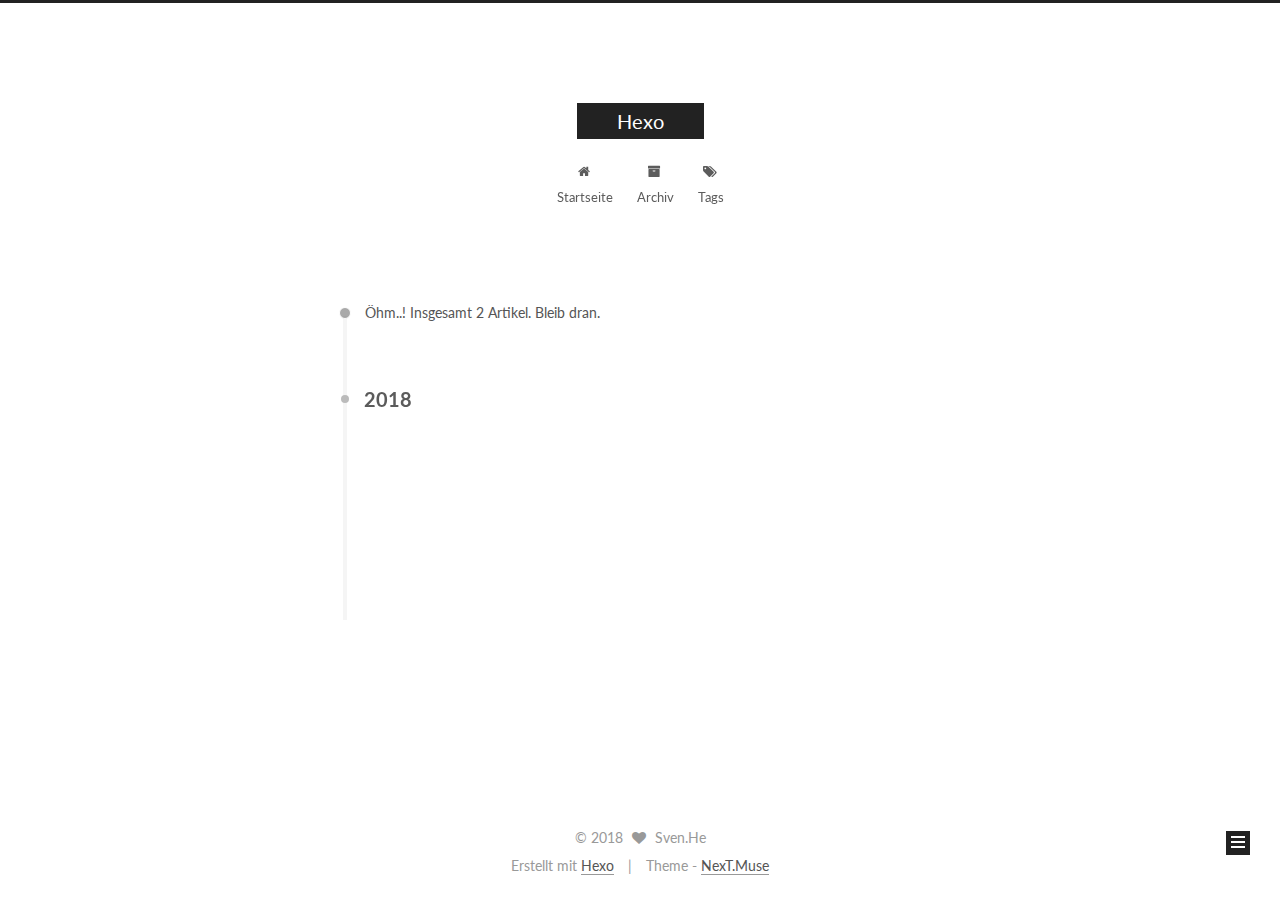
==== archives/index.html @ 3eb42a62 "Site updated: 2018-02-23 20:41:31" ====
<!DOCTYPE html>



  


<html class="theme-next muse use-motion" lang="zh">
<head>
  <meta charset="UTF-8"/>
<meta http-equiv="X-UA-Compatible" content="IE=edge" />
<meta name="viewport" content="width=device-width, initial-scale=1, maximum-scale=1"/>
<meta name="theme-color" content="#222">









<meta http-equiv="Cache-Control" content="no-transform" />
<meta http-equiv="Cache-Control" content="no-siteapp" />















  
  
  <link href="/lib/fancybox/source/jquery.fancybox.css?v=2.1.5" rel="stylesheet" type="text/css" />




  
  
  
  

  
    
    
  

  

  

  

  

  
    
    
    <link href="//fonts.googleapis.com/css?family=Lato:300,300italic,400,400italic,700,700italic&subset=latin,latin-ext" rel="stylesheet" type="text/css">
  






<link href="/lib/font-awesome/css/font-awesome.min.css?v=4.6.2" rel="stylesheet" type="text/css" />

<link href="/css/main.css?v=5.1.2" rel="stylesheet" type="text/css" />


  <meta name="keywords" content="Hexo, NexT" />








  <link rel="shortcut icon" type="image/x-icon" href="/favicon.ico?v=5.1.2" />






<meta property="og:type" content="website">
<meta property="og:title" content="Hexo">
<meta property="og:url" content="http://svenhe.com/archives/index.html">
<meta property="og:site_name" content="Hexo">
<meta property="og:locale" content="zh">
<meta name="twitter:card" content="summary">
<meta name="twitter:title" content="Hexo">



<script type="text/javascript" id="hexo.configurations">
  var NexT = window.NexT || {};
  var CONFIG = {
    root: '/',
    scheme: 'Muse',
    sidebar: {"position":"left","display":"post","offset":12,"offset_float":12,"b2t":false,"scrollpercent":false,"onmobile":false},
    fancybox: true,
    tabs: true,
    motion: true,
    duoshuo: {
      userId: '0',
      author: 'Author'
    },
    algolia: {
      applicationID: '',
      apiKey: '',
      indexName: '',
      hits: {"per_page":10},
      labels: {"input_placeholder":"Search for Posts","hits_empty":"We didn't find any results for the search: ${query}","hits_stats":"${hits} results found in ${time} ms"}
    }
  };
</script>



  <link rel="canonical" href="http://svenhe.com/archives/"/>





  <title>Archiv | Hexo</title>
  














</head>

<body itemscope itemtype="http://schema.org/WebPage" lang="zh">

  
  
    
  

  <div class="container sidebar-position-left  page-archive  ">
    <div class="headband"></div>

    <header id="header" class="header" itemscope itemtype="http://schema.org/WPHeader">
      <div class="header-inner"><div class="site-brand-wrapper">
  <div class="site-meta ">
    

    <div class="custom-logo-site-title">
      <a href="/"  class="brand" rel="start">
        <span class="logo-line-before"><i></i></span>
        <span class="site-title">Hexo</span>
        <span class="logo-line-after"><i></i></span>
      </a>
    </div>
      
        <p class="site-subtitle"></p>
      
  </div>

  <div class="site-nav-toggle">
    <button>
      <span class="btn-bar"></span>
      <span class="btn-bar"></span>
      <span class="btn-bar"></span>
    </button>
  </div>
</div>

<nav class="site-nav">
  

  
    <ul id="menu" class="menu">
      
        
        <li class="menu-item menu-item-home">
          <a href="/" rel="section">
            
              <i class="menu-item-icon fa fa-fw fa-home"></i> <br />
            
            Startseite
          </a>
        </li>
      
        
        <li class="menu-item menu-item-archives">
          <a href="/archives/" rel="section">
            
              <i class="menu-item-icon fa fa-fw fa-archive"></i> <br />
            
            Archiv
          </a>
        </li>
      
        
        <li class="menu-item menu-item-tags">
          <a href="/tags/" rel="section">
            
              <i class="menu-item-icon fa fa-fw fa-tags"></i> <br />
            
            Tags
          </a>
        </li>
      

      
    </ul>
  

  
</nav>



 </div>
    </header>

    <main id="main" class="main">
      <div class="main-inner">
        <div class="content-wrap">
          <div id="content" class="content">
            

  
  
  
  <div class="post-block archive">
    <div id="posts" class="posts-collapse">
      <span class="archive-move-on"></span>

      <span class="archive-page-counter">
        
        
        
          
        
        Öhm..! Insgesamt 2 Artikel. Bleib dran.
      </span>

      

        
        
        

        
          
          <div class="collection-title">
            <h2 class="archive-year motion-element" id="archive-year-2018">2018</h2>
          </div>
        
        

        

  <article class="post post-type-normal" itemscope itemtype="http://schema.org/Article">
    <header class="post-header">

      <h2 class="post-title">
        
            <a class="post-title-link" href="/2018/02/23/php-closure-knowlege-transfer/" itemprop="url">
              
                <span itemprop="name">PHP 闭包的知识整理</span>
              
            </a>
        
      </h2>

      <div class="post-meta">
        <time class="post-time" itemprop="dateCreated"
              datetime="2018-02-23T13:22:24+08:00"
              content="2018-02-23" >
          02-23
        </time>
      </div>

    </header>
  </article>



      

        
        
        

        
        

        

  <article class="post post-type-normal" itemscope itemtype="http://schema.org/Article">
    <header class="post-header">

      <h2 class="post-title">
        
            <a class="post-title-link" href="/2018/02/14/personal-website-collection/" itemprop="url">
              
                <span itemprop="name">网址收藏</span>
              
            </a>
        
      </h2>

      <div class="post-meta">
        <time class="post-time" itemprop="dateCreated"
              datetime="2018-02-14T08:28:47+08:00"
              content="2018-02-14" >
          02-14
        </time>
      </div>

    </header>
  </article>



      

    </div>
  </div>
  
  
  

  



          </div>
          


          

        </div>
        
          
  
  <div class="sidebar-toggle">
    <div class="sidebar-toggle-line-wrap">
      <span class="sidebar-toggle-line sidebar-toggle-line-first"></span>
      <span class="sidebar-toggle-line sidebar-toggle-line-middle"></span>
      <span class="sidebar-toggle-line sidebar-toggle-line-last"></span>
    </div>
  </div>

  <aside id="sidebar" class="sidebar">
    
    <div class="sidebar-inner">

      

      

      <section class="site-overview sidebar-panel sidebar-panel-active">
        <div class="site-author motion-element" itemprop="author" itemscope itemtype="http://schema.org/Person">
          <img class="site-author-image" itemprop="image"
               src="/images/avatar.gif"
               alt="Sven.He" />
          <p class="site-author-name" itemprop="name">Sven.He</p>
           
              <p class="site-description motion-element" itemprop="description"></p>
          
        </div>
        <nav class="site-state motion-element">

          
            <div class="site-state-item site-state-posts">
              <a href="/archives/">
                <span class="site-state-item-count">2</span>
                <span class="site-state-item-name">Artikel</span>
              </a>
            </div>
          

          

          

        </nav>

        

        <div class="links-of-author motion-element">
          
        </div>

        
        

        
        

        


      </section>

      

      

    </div>
  </aside>


        
      </div>
    </main>

    <footer id="footer" class="footer">
      <div class="footer-inner">
        <div class="copyright" >
  
  &copy; 
  <span itemprop="copyrightYear">2018</span>
  <span class="with-love">
    <i class="fa fa-heart"></i>
  </span>
  <span class="author" itemprop="copyrightHolder">Sven.He</span>
</div>


<div class="powered-by">
  Erstellt mit  <a class="theme-link" href="https://hexo.io">Hexo</a>
</div>

<div class="theme-info">
  Theme -
  <a class="theme-link" href="https://github.com/iissnan/hexo-theme-next">
    NexT.Muse
  </a>
</div>


        

        
      </div>
    </footer>

    
      <div class="back-to-top">
        <i class="fa fa-arrow-up"></i>
        
      </div>
    

  </div>

  

<script type="text/javascript">
  if (Object.prototype.toString.call(window.Promise) !== '[object Function]') {
    window.Promise = null;
  }
</script>









  












  
  <script type="text/javascript" src="/lib/jquery/index.js?v=2.1.3"></script>

  
  <script type="text/javascript" src="/lib/fastclick/lib/fastclick.min.js?v=1.0.6"></script>

  
  <script type="text/javascript" src="/lib/jquery_lazyload/jquery.lazyload.js?v=1.9.7"></script>

  
  <script type="text/javascript" src="/lib/velocity/velocity.min.js?v=1.2.1"></script>

  
  <script type="text/javascript" src="/lib/velocity/velocity.ui.min.js?v=1.2.1"></script>

  
  <script type="text/javascript" src="/lib/fancybox/source/jquery.fancybox.pack.js?v=2.1.5"></script>


  


  <script type="text/javascript" src="/js/src/utils.js?v=5.1.2"></script>

  <script type="text/javascript" src="/js/src/motion.js?v=5.1.2"></script>



  
  

  
  
    <script type="text/javascript" id="motion.page.archive">
      $('.archive-year').velocity('transition.slideLeftIn');
    </script>
  


  


  <script type="text/javascript" src="/js/src/bootstrap.js?v=5.1.2"></script>



  


  




	





  





  






  





  

  

  

  

  

  

</body>
</html>
---- css/main.css ----
/* normalize.css v3.0.2 | MIT License | git.io/normalize */
html {
  font-family: sans-serif; /* 1 */
  -ms-text-size-adjust: 100%; /* 2 */
  -webkit-text-size-adjust: 100%; /* 2 */
}
body {
  margin: 0;
}
article,
aside,
details,
figcaption,
figure,
footer,
header,
hgroup,
main,
menu,
nav,
section,
summary {
  display: block;
}
audio,
canvas,
progress,
video {
  display: inline-block; /* 1 */
  vertical-align: baseline; /* 2 */
}
audio:not([controls]) {
  display: none;
  height: 0;
}
[hidden],
template {
  display: none;
}
a {
  background-color: transparent;
}
a:active,
a:hover {
  outline: 0;
}
abbr[title] {
  border-bottom: 1px dotted;
}
b,
strong {
  font-weight: bold;
}
dfn {
  font-style: italic;
}
h1 {
  font-size: 2em;
  margin: 0.67em 0;
}
mark {
  background: #ff0;
  color: #000;
}
small {
  font-size: 80%;
}
sub,
sup {
  font-size: 75%;
  line-height: 0;
  position: relative;
  vertical-align: baseline;
}
sup {
  top: -0.5em;
}
sub {
  bottom: -0.25em;
}
img {
  border: 0;
}
svg:not(:root) {
  overflow: hidden;
}
figure {
  margin: 1em 40px;
}
hr {
  -moz-box-sizing: content-box;
  box-sizing: content-box;
  height: 0;
}
pre {
  overflow: auto;
}
code,
kbd,
pre,
samp {
  font-family: monospace, monospace;
  font-size: 1em;
}
button,
input,
optgroup,
select,
textarea {
  color: inherit; /* 1 */
  font: inherit; /* 2 */
  margin: 0; /* 3 */
}
button {
  overflow: visible;
}
button,
select {
  text-transform: none;
}
button,
html input[type="button"],
input[type="reset"],
input[type="submit"] {
  -webkit-appearance: button; /* 2 */
  cursor: pointer; /* 3 */
}
button[disabled],
html input[disabled] {
  cursor: default;
}
button::-moz-focus-inner,
input::-moz-focus-inner {
  border: 0;
  padding: 0;
}
input {
  line-height: normal;
}
input[type="checkbox"],
input[type="radio"] {
  box-sizing: border-box; /* 1 */
  padding: 0; /* 2 */
}
input[type="number"]::-webkit-inner-spin-button,
input[type="number"]::-webkit-outer-spin-button {
  height: auto;
}
input[type="search"] {
  -webkit-appearance: textfield; /* 1 */
  -moz-box-sizing: content-box;
  -webkit-box-sizing: content-box; /* 2 */
  box-sizing: content-box;
}
input[type="search"]::-webkit-search-cancel-button,
input[type="search"]::-webkit-search-decoration {
  -webkit-appearance: none;
}
fieldset {
  border: 1px solid #c0c0c0;
  margin: 0 2px;
  padding: 0.35em 0.625em 0.75em;
}
legend {
  border: 0; /* 1 */
  padding: 0; /* 2 */
}
textarea {
  overflow: auto;
}
optgroup {
  font-weight: bold;
}
table {
  border-collapse: collapse;
  border-spacing: 0;
}
td,
th {
  padding: 0;
}
::selection {
  background: #262a30;
  color: #fff;
}
body {
  position: relative;
  font-family: 'Lato', "PingFang SC", "Microsoft YaHei", sans-serif;
  font-size: 14px;
  line-height: 2;
  color: #555;
  background: #fff;
}
@media (max-width: 767px) {
  body {
    padding-right: 0 !important;
  }
}
@media (min-width: 768px) and (max-width: 991px) {
  body {
    padding-right: 0 !important;
  }
}
@media (min-width: 1600px) {
  body {
    font-size: 16px;
  }
}
h1,
h2,
h3,
h4,
h5,
h6 {
  margin: 0;
  padding: 0;
  font-weight: bold;
  line-height: 1.5;
  font-family: 'Lato', "PingFang SC", "Microsoft YaHei", sans-serif;
}
h2,
h3,
h4,
h5,
h6 {
  margin: 20px 0 15px;
}
h1 {
  font-size: 22px;
}
@media (max-width: 767px) {
  h1 {
    font-size: 18px;
  }
}
h2 {
  font-size: 20px;
}
@media (max-width: 767px) {
  h2 {
    font-size: 16px;
  }
}
h3 {
  font-size: 18px;
}
@media (max-width: 767px) {
  h3 {
    font-size: 14px;
  }
}
h4 {
  font-size: 16px;
}
@media (max-width: 767px) {
  h4 {
    font-size: 12px;
  }
}
h5 {
  font-size: 14px;
}
@media (max-width: 767px) {
  h5 {
    font-size: 10px;
  }
}
h6 {
  font-size: 12px;
}
@media (max-width: 767px) {
  h6 {
    font-size: 8px;
  }
}
p {
  margin: 0 0 20px 0;
}
a {
  color: #555;
  text-decoration: none;
  border-bottom: 1px solid #999;
  word-wrap: break-word;
}
a:hover {
  color: #222;
  border-bottom-color: #222;
}
blockquote {
  margin: 0;
  padding: 0;
}
img {
  display: block;
  margin: auto;
  max-width: 100%;
  height: auto;
}
hr {
  margin: 40px 0;
  height: 3px;
  border: none;
  background-color: #ddd;
  background-image: repeating-linear-gradient(-45deg, #fff, #fff 4px, transparent 4px, transparent 8px);
}
blockquote {
  padding: 0 15px;
  color: #666;
  border-left: 4px solid #ddd;
}
blockquote cite::before {
  content: "-";
  padding: 0 5px;
}
dt {
  font-weight: 700;
}
dd {
  margin: 0;
  padding: 0;
}
.text-left {
  text-align: left;
}
.text-center {
  text-align: center;
}
.text-right {
  text-align: right;
}
.text-justify {
  text-align: justify;
}
.text-nowrap {
  white-space: nowrap;
}
.text-lowercase {
  text-transform: lowercase;
}
.text-uppercase {
  text-transform: uppercase;
}
.text-capitalize {
  text-transform: capitalize;
}
.center-block {
  display: block;
  margin-left: auto;
  margin-right: auto;
}
.clearfix:before,
.clearfix:after {
  content: " ";
  display: table;
}
.clearfix:after {
  clear: both;
}
.pullquote {
  width: 45%;
}
.pullquote.left {
  float: left;
  margin-left: 5px;
  margin-right: 10px;
}
.pullquote.right {
  float: right;
  margin-left: 10px;
  margin-right: 5px;
}
.affix.affix.affix {
  position: fixed;
}
.translation {
  margin-top: -20px;
  font-size: 14px;
  color: #999;
}
.scrollbar-measure {
  width: 100px;
  height: 100px;
  overflow: scroll;
  position: absolute;
  top: -9999px;
}
.use-motion .motion-element {
  opacity: 0;
}
table {
  margin: 20px 0;
  width: 100%;
  border-collapse: collapse;
  border-spacing: 0;
  border: 1px solid #ddd;
  font-size: 14px;
  table-layout: fixed;
  word-wrap: break-all;
}
table>tbody>tr:nth-of-type(odd) {
  background-color: #f9f9f9;
}
table>tbody>tr:hover {
  background-color: #f5f5f5;
}
caption,
th,
td {
  padding: 8px;
  text-align: left;
  vertical-align: middle;
  font-weight: normal;
}
th,
td {
  border-bottom: 3px solid #ddd;
  border-right: 1px solid #eee;
}
th {
  padding-bottom: 10px;
  font-weight: 700;
}
td {
  border-bottom-width: 1px;
}
html,
body {
  height: 100%;
}
.container {
  position: relative;
  min-height: 100%;
}
.header-inner {
  margin: 0 auto;
  padding: 100px 0 70px;
  width: 700px;
}
@media (min-width: 1600px) {
  .container .header-inner {
    width: 900px;
  }
}
.main {
  padding-bottom: 150px;
}
.main-inner {
  margin: 0 auto;
  width: 700px;
}
@media (min-width: 1600px) {
  .container .main-inner {
    width: 900px;
  }
}
.footer {
  position: absolute;
  left: 0;
  bottom: 0;
  width: 100%;
  min-height: 50px;
}
.footer-inner {
  box-sizing: border-box;
  margin: 20px auto;
  width: 700px;
}
@media (min-width: 1600px) {
  .container .footer-inner {
    width: 900px;
  }
}
pre,
.highlight {
  overflow: auto;
  margin: 20px 0;
  padding: 0;
  font-size: 13px;
  color: #4d4d4c;
  background: #f7f7f7;
  line-height: 1.6;
}
pre,
code {
  font-family: consolas, Menlo, "PingFang SC", "Microsoft YaHei", monospace;
}
code {
  padding: 2px 4px;
  word-wrap: break-word;
  color: #555;
  background: #eee;
  border-radius: 3px;
  font-size: 13px;
}
pre code {
  padding: 0;
  color: #4d4d4c;
  background: none;
  text-shadow: none;
}
.highlight {
  border-radius: 1px;
}
.highlight pre {
  border: none;
  margin: 0;
  padding: 10px 0;
}
.highlight table {
  margin: 0;
  width: auto;
  border: none;
}
.highlight td {
  border: none;
  padding: 0;
}
.highlight figcaption {
  font-size: 1em;
  color: #4d4d4c;
  line-height: 1em;
  margin-bottom: 1em;
}
.highlight figcaption:before,
.highlight figcaption:after {
  content: " ";
  display: table;
}
.highlight figcaption:after {
  clear: both;
}
.highlight figcaption a {
  float: right;
  color: #4d4d4c;
}
.highlight figcaption a:hover {
  border-bottom-color: #4d4d4c;
}
.highlight .gutter pre {
  padding-left: 10px;
  padding-right: 10px;
  color: #869194;
  text-align: right;
  background-color: #eff2f3;
}
.highlight .code pre {
  width: 100%;
  padding-left: 10px;
  padding-right: 10px;
  background-color: #f7f7f7;
}
.highlight .line {
  height: 20px;
}
.gutter {
  -webkit-user-select: none;
  -moz-user-select: none;
  -ms-user-select: none;
  user-select: none;
}
.gist table {
  width: auto;
}
.gist table td {
  border: none;
}
pre .deletion {
  background: #fdd;
}
pre .addition {
  background: #dfd;
}
pre .meta {
  color: #8959a8;
}
pre .comment {
  color: #8e908c;
}
pre .variable,
pre .attribute,
pre .tag,
pre .regexp,
pre .ruby .constant,
pre .xml .tag .title,
pre .xml .pi,
pre .xml .doctype,
pre .html .doctype,
pre .css .id,
pre .css .class,
pre .css .pseudo {
  color: #c82829;
}
pre .number,
pre .preprocessor,
pre .built_in,
pre .literal,
pre .params,
pre .constant,
pre .command {
  color: #f5871f;
}
pre .ruby .class .title,
pre .css .rules .attribute,
pre .string,
pre .value,
pre .inheritance,
pre .header,
pre .ruby .symbol,
pre .xml .cdata,
pre .special,
pre .number,
pre .formula {
  color: #718c00;
}
pre .title,
pre .css .hexcolor {
  color: #3e999f;
}
pre .function,
pre .python .decorator,
pre .python .title,
pre .ruby .function .title,
pre .ruby .title .keyword,
pre .perl .sub,
pre .javascript .title,
pre .coffeescript .title {
  color: #4271ae;
}
pre .keyword,
pre .javascript .function {
  color: #8959a8;
}
.full-image.full-image.full-image {
  border: none;
  max-width: 100%;
  width: auto;
  margin: 20px auto;
}
@media (min-width: 992px) {
  .full-image.full-image.full-image {
    max-width: none;
    width: 110%;
    margin: 25px -5%;
  }
}
.blockquote-center,
.page-home .post-type-quote blockquote,
.page-post-detail .post-type-quote blockquote {
  position: relative;
  margin: 40px 0;
  padding: 0;
  border-left: none;
  text-align: center;
}
.blockquote-center::before,
.page-home .post-type-quote blockquote::before,
.page-post-detail .post-type-quote blockquote::before,
.blockquote-center::after,
.page-home .post-type-quote blockquote::after,
.page-post-detail .post-type-quote blockquote::after {
  position: absolute;
  content: ' ';
  display: block;
  width: 100%;
  height: 24px;
  opacity: 0.2;
  background-repeat: no-repeat;
  background-position: 0 -6px;
  background-size: 22px 22px;
}
.blockquote-center::before,
.page-home .post-type-quote blockquote::before,
.page-post-detail .post-type-quote blockquote::before {
  top: -20px;
  background-image: url("../images/quote-l.svg");
  border-top: 1px solid #ccc;
}
.blockquote-center::after,
.page-home .post-type-quote blockquote::after,
.page-post-detail .post-type-quote blockquote::after {
  bottom: -20px;
  background-image: url("../images/quote-r.svg");
  border-bottom: 1px solid #ccc;
  background-position: 100% 8px;
}
.blockquote-center p,
.page-home .post-type-quote blockquote p,
.page-post-detail .post-type-quote blockquote p,
.blockquote-center div,
.page-home .post-type-quote blockquote div,
.page-post-detail .post-type-quote blockquote div {
  text-align: center;
}
.post .post-body .group-picture img {
  box-sizing: border-box;
  padding: 0 3px;
  border: none;
}
.post .group-picture-row {
  overflow: hidden;
  margin-top: 6px;
}
.post .group-picture-row:first-child {
  margin-top: 0;
}
.post .group-picture-column {
  float: left;
}
.page-post-detail .post-body .group-picture-column {
  float: none;
  margin-top: 10px;
  width: auto !important;
}
.page-post-detail .post-body .group-picture-column img {
  margin: 0 auto;
}
.page-archive .group-picture-container {
  overflow: hidden;
}
.page-archive .group-picture-row {
  float: left;
}
.page-archive .group-picture-row:first-child {
  margin-top: 6px;
}
.page-archive .group-picture-column {
  max-width: 150px;
  max-height: 150px;
}
.post-body .note {
  position: relative;
  padding: 15px;
  margin-bottom: 20px;
  border: 1px solid #eee;
  border-left-width: 5px;
  border-radius: 3px;
}
.post-body .note h2,
.post-body .note h3,
.post-body .note h4,
.post-body .note h5,
.post-body .note h6 {
  margin-top: 0;
  margin-bottom: 0;
  border-bottom: initial;
  padding-top: 0 !important;
}
.post-body .note p:first-child,
.post-body .note ul:first-child,
.post-body .note ol:first-child,
.post-body .note table:first-child,
.post-body .note pre:first-child,
.post-body .note blockquote:first-child {
  margin-top: 0;
}
.post-body .note p:last-child,
.post-body .note ul:last-child,
.post-body .note ol:last-child,
.post-body .note table:last-child,
.post-body .note pre:last-child,
.post-body .note blockquote:last-child {
  margin-bottom: 0;
}
.post-body .note.default {
  border-left-color: #777;
}
.post-body .note.default h2,
.post-body .note.default h3,
.post-body .note.default h4,
.post-body .note.default h5,
.post-body .note.default h6 {
  color: #777;
}
.post-body .note.primary {
  border-left-color: #6f42c1;
}
.post-body .note.primary h2,
.post-body .note.primary h3,
.post-body .note.primary h4,
.post-body .note.primary h5,
.post-body .note.primary h6 {
  color: #6f42c1;
}
.post-body .note.info {
  border-left-color: #428bca;
}
.post-body .note.info h2,
.post-body .note.info h3,
.post-body .note.info h4,
.post-body .note.info h5,
.post-body .note.info h6 {
  color: #428bca;
}
.post-body .note.success {
  border-left-color: #5cb85c;
}
.post-body .note.success h2,
.post-body .note.success h3,
.post-body .note.success h4,
.post-body .note.success h5,
.post-body .note.success h6 {
  color: #5cb85c;
}
.post-body .note.warning {
  border-left-color: #f0ad4e;
}
.post-body .note.warning h2,
.post-body .note.warning h3,
.post-body .note.warning h4,
.post-body .note.warning h5,
.post-body .note.warning h6 {
  color: #f0ad4e;
}
.post-body .note.danger {
  border-left-color: #d9534f;
}
.post-body .note.danger h2,
.post-body .note.danger h3,
.post-body .note.danger h4,
.post-body .note.danger h5,
.post-body .note.danger h6 {
  color: #d9534f;
}
.post-body .label {
  display: inline;
  padding: 0 2px;
  white-space: nowrap;
}
.post-body .label.default {
  background-color: #f0f0f0;
}
.post-body .label.primary {
  background-color: #efe6f7;
}
.post-body .label.info {
  background-color: #e5f2f8;
}
.post-body .label.success {
  background-color: #e7f4e9;
}
.post-body .label.warning {
  background-color: #fcf6e1;
}
.post-body .label.danger {
  background-color: #fae8eb;
}
.post-body .tabs {
  position: relative;
  display: block;
  margin-bottom: 20px;
  padding-top: 10px;
}
.post-body .tabs ul.nav-tabs {
  margin: 0;
  padding: 0;
  display: flex;
  margin-bottom: -1px;
}
@media (max-width: 413px) {
  .post-body .tabs ul.nav-tabs {
    display: block;
    margin-bottom: 5px;
  }
}
.post-body .tabs ul.nav-tabs li.tab {
  list-style-type: none !important;
  margin: 0 0.25em 0 0;
  border-top: 3px solid transparent;
  border-left: 1px solid transparent;
  border-right: 1px solid transparent;
}
@media (max-width: 413px) {
  .post-body .tabs ul.nav-tabs li.tab {
    margin: initial;
    border-top: 1px solid transparent;
    border-left: 3px solid transparent;
    border-right: 1px solid transparent;
    border-bottom: 1px solid transparent;
  }
}
.post-body .tabs ul.nav-tabs li.tab a {
  outline: 0;
  border-bottom: initial;
  display: block;
  line-height: 1.8em;
  padding: 0.25em 0.75em;
  transition-duration: 0.2s;
  transition-timing-function: ease-out;
  transition-delay: 0s;
}
.post-body .tabs ul.nav-tabs li.tab a i {
  width: 1.285714285714286em;
}
.post-body .tabs ul.nav-tabs li.tab.active {
  border-top: 3px solid #fc6423;
  border-left: 1px solid #ddd;
  border-right: 1px solid #ddd;
  background-color: #fff;
}
@media (max-width: 413px) {
  .post-body .tabs ul.nav-tabs li.tab.active {
    border-top: 1px solid #ddd;
    border-left: 3px solid #fc6423;
    border-right: 1px solid #ddd;
    border-bottom: 1px solid #ddd;
  }
}
.post-body .tabs ul.nav-tabs li.tab.active a {
  cursor: default;
  color: #555;
}
.post-body .tabs .tab-content {
  background-color: #fff;
}
.post-body .tabs .tab-content .tab-pane {
  border: 1px solid #ddd;
  padding: 20px 20px 0 20px;
}
.post-body .tabs .tab-content .tab-pane:not(.active) {
  display: none !important;
}
.post-body .tabs .tab-content .tab-pane.active {
  display: block !important;
}
.btn {
  display: inline-block;
  padding: 0 20px;
  font-size: 14px;
  color: #fff;
  background: #222;
  border: 2px solid #222;
  text-decoration: none;
  border-radius: 0;
  transition-property: background-color;
  transition-duration: 0.2s;
  transition-timing-function: ease-in-out;
  transition-delay: 0s;
}
.btn:hover,
.post-button .btn:hover {
  border-color: #222;
  color: #222;
  background: #fff;
}
.btn-bar {
  display: block;
  width: 22px;
  height: 2px;
  background: #555;
  border-radius: 1px;
}
.btn-bar+.btn-bar {
  margin-top: 4px;
}
.pagination {
  margin: 120px 0 40px;
  text-align: center;
  border-top: 1px solid #eee;
}
.page-number-basic,
.pagination .prev,
.pagination .next,
.pagination .page-number,
.pagination .space {
  display: inline-block;
  position: relative;
  top: -1px;
  margin: 0 10px;
  padding: 0 10px;
  line-height: 30px;
}
@media (max-width: 767px) {
  .page-number-basic,
  .pagination .prev,
  .pagination .next,
  .pagination .page-number,
  .pagination .space {
    margin: 0 5px;
  }
}
.pagination .prev,
.pagination .next,
.pagination .page-number {
  border-bottom: 0;
  border-top: 1px solid #eee;
  transition-property: border-color;
  transition-duration: 0.2s;
  transition-timing-function: ease-in-out;
  transition-delay: 0s;
}
.pagination .prev:hover,
.pagination .next:hover,
.pagination .page-number:hover {
  border-top-color: #222;
}
.pagination .space {
  padding: 0;
  margin: 0;
}
.pagination .prev {
  margin-left: 0;
}
.pagination .next {
  margin-right: 0;
}
.pagination .page-number.current {
  color: #fff;
  background: #ccc;
  border-top-color: #ccc;
}
@media (max-width: 767px) {
  .pagination {
    border-top: none;
  }
  .pagination .prev,
  .pagination .next,
  .pagination .page-number {
    margin-bottom: 10px;
    border-top: 0;
    border-bottom: 1px solid #eee;
  }
  .pagination .prev:hover,
  .pagination .next:hover,
  .pagination .page-number:hover {
    border-bottom-color: #222;
  }
}
.comments {
  margin: 60px 20px 0;
}
.tag-cloud {
  text-align: center;
}
.tag-cloud a {
  display: inline-block;
  margin: 10px;
}
.back-to-top {
  box-sizing: border-box;
  position: fixed;
  bottom: -100px;
  right: 30px;
  z-index: 1050;
  padding: 0 6px;
  width: 24px;
  background: #222;
  font-size: 12px;
  opacity: 1;
  color: #fff;
  cursor: pointer;
  text-align: center;
  -webkit-transform: translateZ(0);
  transition-property: bottom;
  transition-duration: 0.2s;
  transition-timing-function: ease-in-out;
  transition-delay: 0s;
}
@media (min-width: 768px) and (max-width: 991px) {
  .back-to-top {
    display: none !important;
  }
}
@media (max-width: 767px) {
  .back-to-top {
    display: none !important;
  }
}
.back-to-top.back-to-top-on {
  bottom: 19px;
}
.header {
  background: transparent;
}
.header-inner {
  position: relative;
}
.headband {
  height: 3px;
  background: #222;
}
.site-meta {
  margin: 0;
  text-align: center;
}
@media (max-width: 767px) {
  .site-meta {
    text-align: center;
  }
}
.brand {
  position: relative;
  display: inline-block;
  padding: 0 40px;
  color: #fff;
  background: #222;
  border-bottom: none;
}
.brand:hover {
  color: #fff;
}
.logo {
  display: inline-block;
  margin-right: 5px;
  line-height: 36px;
  vertical-align: top;
}
.site-title {
  display: inline-block;
  vertical-align: top;
  line-height: 36px;
  font-size: 20px;
  font-weight: normal;
  font-family: 'Lato', "PingFang SC", "Microsoft YaHei", sans-serif;
}
.site-subtitle {
  margin-top: 10px;
  font-size: 13px;
  color: #999;
}
.use-motion .brand {
  opacity: 0;
}
.use-motion .logo,
.use-motion .site-title,
.use-motion .site-subtitle {
  opacity: 0;
  position: relative;
  top: -10px;
}
.site-nav-toggle {
  display: none;
  position: absolute;
  top: 10px;
  left: 10px;
}
@media (max-width: 767px) {
  .site-nav-toggle {
    display: block;
  }
}
.site-nav-toggle button {
  margin-top: 2px;
  padding: 9px 10px;
  background: transparent;
  border: none;
}
@media (max-width: 767px) {
  .site-nav {
    display: none;
    margin: 0 -10px;
    padding: 0 10px;
    clear: both;
    border-top: 1px solid #ddd;
  }
}
@media (min-width: 768px) and (max-width: 991px) {
  .site-nav {
    display: block !important;
  }
}
@media (min-width: 992px) {
  .site-nav {
    display: block !important;
  }
}
.menu {
  margin-top: 20px;
  padding-left: 0;
  text-align: center;
}
.menu .menu-item {
  display: inline-block;
  margin: 0 10px;
  list-style: none;
}
@media screen and (max-width: 767px) {
  .menu .menu-item {
    margin-top: 10px;
  }
}
.menu .menu-item a {
  display: block;
  font-size: 13px;
  line-height: inherit;
  border-bottom: 1px solid transparent;
  transition-property: border-color;
  transition-duration: 0.2s;
  transition-timing-function: ease-in-out;
  transition-delay: 0s;
}
.menu .menu-item a:hover {
  border-bottom-color: #222;
}
.menu .menu-item .fa {
  margin-right: 5px;
}
.use-motion .menu-item {
  opacity: 0;
}
.post-body {
  font-family: 'Lato', "PingFang SC", "Microsoft YaHei", sans-serif;
}
@media (max-width: 767px) {
  .post-body {
    word-break: break-word;
  }
}
.post-body .fancybox img {
  display: block !important;
  margin: 0 auto;
  cursor: pointer;
  cursor: zoom-in;
  cursor: -webkit-zoom-in;
}
.post-body .image-caption,
.post-body .figure .caption {
  margin: 10px auto 15px;
  text-align: center;
  font-size: 14px;
  color: #999;
  font-weight: bold;
  line-height: 1;
}
.post-sticky-flag {
  display: inline-block;
  font-size: 16px;
  -ms-transform: rotate(30deg);
  -webkit-transform: rotate(30deg);
  -moz-transform: rotate(30deg);
  -ms-transform: rotate(30deg);
  -o-transform: rotate(30deg);
  transform: rotate(30deg);
}
.posts-expand {
  padding-top: 40px;
}
@media (max-width: 767px) {
  .posts-expand {
    margin: 0 20px;
  }
  .post-body pre {
    padding: 10px;
  }
  .post-body pre .gutter pre {
    padding-right: 10px;
  }
  .post-body .highlight {
    margin-left: 0px;
    margin-right: 0px;
    padding: 0;
  }
  .post-body .highlight .gutter pre {
    padding-right: 10px;
  }
}
@media (min-width: 992px) {
  .posts-expand .post-body {
    text-align: justify;
  }
}
.posts-expand .post-body h2,
.posts-expand .post-body h3,
.posts-expand .post-body h4,
.posts-expand .post-body h5,
.posts-expand .post-body h6 {
  padding-top: 10px;
}
.posts-expand .post-body h2 .header-anchor,
.posts-expand .post-body h3 .header-anchor,
.posts-expand .post-body h4 .header-anchor,
.posts-expand .post-body h5 .header-anchor,
.posts-expand .post-body h6 .header-anchor {
  float: right;
  margin-left: 10px;
  color: #ccc;
  border-bottom-style: none;
  visibility: hidden;
}
.posts-expand .post-body h2 .header-anchor:hover,
.posts-expand .post-body h3 .header-anchor:hover,
.posts-expand .post-body h4 .header-anchor:hover,
.posts-expand .post-body h5 .header-anchor:hover,
.posts-expand .post-body h6 .header-anchor:hover {
  color: inherit;
}
.posts-expand .post-body h2:hover .header-anchor,
.posts-expand .post-body h3:hover .header-anchor,
.posts-expand .post-body h4:hover .header-anchor,
.posts-expand .post-body h5:hover .header-anchor,
.posts-expand .post-body h6:hover .header-anchor {
  visibility: visible;
}
.posts-expand .post-body ul li {
  list-style: circle;
}
.posts-expand .post-body img {
  box-sizing: border-box;
  margin: auto;
  padding: 3px;
  border: 1px solid #ddd;
}
.posts-expand .fancybox img {
  margin: 0 auto;
}
@media (max-width: 767px) {
  .posts-collapse {
    margin: 0 20px;
  }
  .posts-collapse .post-title,
  .posts-collapse .post-meta {
    display: block;
    width: auto;
    text-align: left;
  }
}
.posts-collapse {
  position: relative;
  z-index: 1010;
  margin-left: 55px;
}
.posts-collapse::after {
  content: " ";
  position: absolute;
  top: 20px;
  left: 0;
  margin-left: -2px;
  width: 4px;
  height: 100%;
  background: #f5f5f5;
  z-index: -1;
}
@media (max-width: 767px) {
  .posts-collapse {
    margin: 0 20px;
  }
}
.posts-collapse .collection-title {
  position: relative;
  margin: 60px 0;
}
.posts-collapse .collection-title h1,
.posts-collapse .collection-title h2 {
  margin-left: 20px;
}
.posts-collapse .collection-title small {
  color: #bbb;
  margin-left: 5px;
}
.posts-collapse .collection-title::before {
  content: " ";
  position: absolute;
  left: 0;
  top: 50%;
  margin-left: -4px;
  margin-top: -4px;
  width: 8px;
  height: 8px;
  background: #bbb;
  border-radius: 50%;
}
.posts-collapse .post {
  margin: 30px 0;
}
.posts-collapse .post-header {
  position: relative;
  transition-duration: 0.2s;
  transition-timing-function: ease-in-out;
  transition-delay: 0s;
  transition-property: border;
  border-bottom: 1px dashed #ccc;
}
.posts-collapse .post-header::before {
  content: " ";
  position: absolute;
  left: 0;
  top: 12px;
  width: 6px;
  height: 6px;
  margin-left: -4px;
  background: #bbb;
  border-radius: 50%;
  border: 1px solid #fff;
  transition-duration: 0.2s;
  transition-timing-function: ease-in-out;
  transition-delay: 0s;
  transition-property: background;
}
.posts-collapse .post-header:hover {
  border-bottom-color: #666;
}
.posts-collapse .post-header:hover::before {
  background: #222;
}
.posts-collapse .post-meta {
  position: absolute;
  font-size: 12px;
  left: 20px;
  top: 5px;
}
.posts-collapse .post-comments-count {
  display: none;
}
.posts-collapse .post-title {
  margin-left: 60px;
  font-size: 16px;
  font-weight: normal;
  line-height: inherit;
}
.posts-collapse .post-title::after {
  margin-left: 3px;
  opacity: 0.6;
}
.posts-collapse .post-title a {
  color: #666;
  border-bottom: none;
}
.page-home .post-type-quote .post-header,
.page-post-detail .post-type-quote .post-header,
.page-home .post-type-quote .post-tags,
.page-post-detail .post-type-quote .post-tags {
  display: none;
}
.posts-expand .post-title {
  font-size: 26px;
  text-align: center;
  word-break: break-word;
  font-weight: 400;
}
@media (max-width: 767px) {
  .posts-expand .post-title {
    font-size: 22px;
  }
}
.posts-expand .post-title-link {
  display: inline-block;
  position: relative;
  color: #555;
  border-bottom: none;
  line-height: 1.2;
  vertical-align: top;
}
.posts-expand .post-title-link::before {
  content: "";
  position: absolute;
  width: 100%;
  height: 2px;
  bottom: 0;
  left: 0;
  background-color: #000;
  visibility: hidden;
  -webkit-transform: scaleX(0);
  -moz-transform: scaleX(0);
  -ms-transform: scaleX(0);
  -o-transform: scaleX(0);
  transform: scaleX(0);
  transition-duration: 0.2s;
  transition-timing-function: ease-in-out;
  transition-delay: 0s;
}
.posts-expand .post-title-link:hover::before {
  visibility: visible;
  -webkit-transform: scaleX(1);
  -moz-transform: scaleX(1);
  -ms-transform: scaleX(1);
  -o-transform: scaleX(1);
  transform: scaleX(1);
}
.posts-expand .post-title-link .fa {
  font-size: 16px;
}
.posts-expand .post-meta {
  margin: 3px 0 60px 0;
  color: #999;
  font-family: 'Lato', "PingFang SC", "Microsoft YaHei", sans-serif;
  font-size: 12px;
  text-align: center;
}
.posts-expand .post-meta .post-category-list {
  display: inline-block;
  margin: 0;
  padding: 3px;
}
.posts-expand .post-meta .post-category-list-link {
  color: #999;
}
.posts-expand .post-meta .post-description {
  font-size: 14px;
  margin-top: 2px;
}
.post-wordcount {
  display: inline-block;
}
.post-meta-divider {
  margin: 0 0.5em;
}
.post-meta-item-icon {
  margin-right: 3px;
}
@media (min-width: 768px) and (max-width: 991px) {
  .post-meta-item-icon {
    display: inline-block;
  }
}
@media (max-width: 767px) {
  .post-meta-item-icon {
    display: inline-block;
  }
}
@media (min-width: 768px) and (max-width: 991px) {
  .post-meta-item-text {
    display: none;
  }
}
@media (max-width: 767px) {
  .post-meta-item-text {
    display: none;
  }
}
@media (max-width: 767px) {
  .posts-expand .post-comments-count {
    display: none;
  }
}
.post-button {
  margin-top: 50px;
}
.post-button .btn {
  color: #fff;
  font-size: 14px;
  background: #222;
  border-radius: 0;
  line-height: 2;
  margin: 0 4px 8px 4px;
}
.post-button .fa-fw {
  width: 1.285714285714286em;
  text-align: left;
}
.posts-expand .post-tags {
  margin-top: 40px;
  text-align: center;
}
.posts-expand .post-tags a {
  display: inline-block;
  margin-right: 10px;
  font-size: 13px;
}
.post-nav {
  display: table;
  margin-top: 15px;
  width: 100%;
  border-top: 1px solid #eee;
}
.post-nav-divider {
  display: table-cell;
  width: 10%;
}
.post-nav-item {
  display: table-cell;
  padding: 10px 0 0 0;
  width: 45%;
  vertical-align: top;
}
.post-nav-item a {
  position: relative;
  display: block;
  line-height: 25px;
  font-size: 14px;
  color: #555;
  border-bottom: none;
}
.post-nav-item a:hover {
  color: #222;
  border-bottom: none;
}
.post-nav-item a:active {
  top: 2px;
}
.post-nav-item .fa {
  position: absolute;
  top: 8px;
  left: 0;
  font-size: 12px;
}
.post-nav-next a {
  padding-left: 15px;
}
.post-nav-prev {
  text-align: right;
}
.post-nav-prev a {
  padding-right: 15px;
}
.post-nav-prev .fa {
  right: 0;
  left: auto;
}
.posts-expand .post-eof {
  display: block;
  margin: 80px auto 60px;
  width: 8%;
  height: 1px;
  background: #ccc;
  text-align: center;
}
.post:last-child .post-eof.post-eof.post-eof {
  display: none;
}
.post-gallery {
  display: table;
  table-layout: fixed;
  width: 100%;
  border-collapse: separate;
}
.post-gallery-row {
  display: table-row;
}
.post-gallery .post-gallery-img {
  display: table-cell;
  text-align: center;
  vertical-align: middle;
  border: none;
}
.post-gallery .post-gallery-img img {
  max-width: 100%;
  max-height: 100%;
  border: none;
}
.fancybox-close,
.fancybox-close:hover {
  border: none;
}
.rtl.post-body p,
.rtl.post-body a,
.rtl.post-body h1,
.rtl.post-body h2,
.rtl.post-body h3,
.rtl.post-body h4,
.rtl.post-body h5,
.rtl.post-body h6,
.rtl.post-body li,
.rtl.post-body ul,
.rtl.post-body ol {
  direction: rtl;
  font-family: UKIJ Ekran;
}
.rtl.post-title {
  font-family: UKIJ Ekran;
}
.sidebar {
  position: fixed;
  right: 0;
  top: 0;
  bottom: 0;
  width: 0;
  z-index: 1040;
  box-shadow: inset 0 2px 6px #000;
  background: #222;
  -webkit-transform: translateZ(0);
}
.sidebar a {
  color: #999;
  border-bottom-color: #555;
}
.sidebar a:hover {
  color: #eee;
}
@media (min-width: 768px) and (max-width: 991px) {
  .sidebar {
    display: none !important;
  }
}
@media (max-width: 767px) {
  .sidebar {
    display: none !important;
  }
}
.sidebar-inner {
  position: relative;
  padding: 20px 10px;
  color: #999;
  text-align: center;
}
.sidebar-toggle {
  position: fixed;
  right: 30px;
  bottom: 45px;
  width: 14px;
  height: 14px;
  padding: 5px;
  background: #222;
  line-height: 0;
  z-index: 1050;
  cursor: pointer;
  -webkit-transform: translateZ(0);
}
@media (min-width: 768px) and (max-width: 991px) {
  .sidebar-toggle {
    display: none !important;
  }
}
@media (max-width: 767px) {
  .sidebar-toggle {
    display: none !important;
  }
}
.sidebar-toggle-line {
  position: relative;
  display: inline-block;
  vertical-align: top;
  height: 2px;
  width: 100%;
  background: #fff;
  margin-top: 3px;
}
.sidebar-toggle-line:first-child {
  margin-top: 0;
}
.site-author-image {
  display: block;
  margin: 0 auto;
  padding: 2px;
  max-width: 96px;
  height: auto;
  border: 2px solid #333;
}
.site-author-name {
  margin: 5px 0 0;
  text-align: center;
  color: #f5f5f5;
  font-weight: normal;
}
.site-description {
  margin-top: 5px;
  text-align: center;
  font-size: 14px;
  color: #999;
}
.site-state {
  overflow: hidden;
  line-height: 1.4;
  white-space: nowrap;
  text-align: center;
}
.site-state-item {
  display: inline-block;
  padding: 0 15px;
  border-left: 1px solid #333;
}
.site-state-item:first-child {
  border-left: none;
}
.site-state-item a {
  border-bottom: none;
}
.site-state-item-count {
  display: block;
  text-align: center;
  color: inherit;
  font-weight: 600;
  font-size: 18px;
}
.site-state-item-name {
  font-size: 13px;
  color: inherit;
}
.feed-link {
  margin-top: 20px;
}
.feed-link a {
  display: inline-block;
  padding: 0 15px;
  color: #fc6423;
  border: 1px solid #fc6423;
  border-radius: 4px;
}
.feed-link a i {
  color: #fc6423;
  font-size: 14px;
}
.feed-link a:hover {
  color: #fff;
  background: #fc6423;
}
.feed-link a:hover i {
  color: #fff;
}
.links-of-author {
  margin-top: 20px;
  display: flex;
  flex-wrap: wrap;
  justify-content: center;
}
.links-of-author a {
  display: inline-block;
  vertical-align: middle;
  margin-right: 10px;
  margin-bottom: 10px;
  border-bottom-color: #555;
  font-size: 13px;
}
.links-of-author a:before {
  display: inline-block;
  vertical-align: middle;
  margin-right: 3px;
  content: " ";
  width: 4px;
  height: 4px;
  border-radius: 50%;
  background: #2d71c4;
}
.links-of-blogroll {
  font-size: 13px;
}
.links-of-blogroll-title {
  margin-top: 20px;
  font-size: 14px;
  font-weight: 600;
}
.links-of-blogroll-list {
  margin: 0;
  padding: 0;
  list-style: none;
}
.links-of-blogroll-item {
  padding: 2px 10px;
}
.sidebar-nav {
  margin: 0 0 20px;
  padding-left: 0;
}
.sidebar-nav li {
  display: inline-block;
  cursor: pointer;
  border-bottom: 1px solid transparent;
  font-size: 14px;
  color: #555;
}
.sidebar-nav li:hover {
  color: #f5f5f5;
}
.page-post-detail .sidebar-nav-toc {
  padding: 0 5px;
}
.page-post-detail .sidebar-nav-overview {
  margin-left: 10px;
}
.sidebar-nav .sidebar-nav-active {
  color: #87daff;
  border-bottom-color: #87daff;
}
.sidebar-nav .sidebar-nav-active:hover {
  color: #87daff;
}
.sidebar-panel {
  display: none;
}
.sidebar-panel-active {
  display: block;
}
.post-toc-empty {
  font-size: 14px;
  color: #666;
}
.post-toc-wrap {
  overflow: hidden;
}
.post-toc {
  overflow: auto;
}
.post-toc ol {
  margin: 0;
  padding: 0 2px 5px 10px;
  text-align: left;
  list-style: none;
  font-size: 14px;
}
.post-toc ol > ol {
  padding-left: 0;
}
.post-toc ol a {
  transition-duration: 0.2s;
  transition-timing-function: ease-in-out;
  transition-delay: 0s;
  transition-property: all;
  color: #999;
  border-bottom-color: #555;
}
.post-toc ol a:hover {
  color: #ccc;
  border-bottom-color: #ccc;
}
.post-toc .nav-item {
  overflow: hidden;
  text-overflow: ellipsis;
  white-space: nowrap;
  line-height: 1.8;
}
.post-toc .nav .nav-child {
  display: none;
}
.post-toc .nav .active > .nav-child {
  display: block;
}
.post-toc .nav .active-current > .nav-child {
  display: block;
}
.post-toc .nav .active-current > .nav-child > .nav-item {
  display: block;
}
.post-toc .nav .active > a {
  color: #87daff;
  border-bottom-color: #87daff;
}
.post-toc .nav .active-current > a {
  color: #87daff;
}
.post-toc .nav .active-current > a:hover {
  color: #87daff;
}
.footer {
  font-size: 14px;
  color: #999;
}
.footer img {
  border: none;
}
.footer-inner {
  text-align: center;
}
.with-love {
  display: inline-block;
  margin: 0 5px;
}
.powered-by,
.theme-info {
  display: inline-block;
}
.powered-by {
  margin-right: 10px;
}
.powered-by::after {
  content: "|";
  padding-left: 10px;
}
.cc-license {
  margin-top: 10px;
  text-align: center;
}
.cc-license .cc-opacity {
  opacity: 0.7;
  border-bottom: none;
}
.cc-license .cc-opacity:hover {
  opacity: 0.9;
}
.cc-license img {
  display: inline-block;
}
.theme-next #ds-thread #ds-reset {
  color: #555;
}
.theme-next #ds-thread #ds-reset .ds-replybox {
  margin-bottom: 30px;
}
.theme-next #ds-thread #ds-reset .ds-replybox .ds-avatar,
.theme-next #ds-reset .ds-avatar img {
  box-shadow: none;
}
.theme-next #ds-thread #ds-reset .ds-textarea-wrapper {
  border-color: #c7d4e1;
  background: none;
  border-top-right-radius: 3px;
  border-top-left-radius: 3px;
}
.theme-next #ds-thread #ds-reset .ds-textarea-wrapper textarea {
  height: 60px;
}
.theme-next #ds-reset .ds-rounded-top {
  border-radius: 0;
}
.theme-next #ds-thread #ds-reset .ds-post-toolbar {
  box-sizing: border-box;
  border: 1px solid #c7d4e1;
  background: #f6f8fa;
}
.theme-next #ds-thread #ds-reset .ds-post-options {
  height: 40px;
  border: none;
  background: none;
}
.theme-next #ds-thread #ds-reset .ds-toolbar-buttons {
  top: 11px;
}
.theme-next #ds-thread #ds-reset .ds-sync {
  top: 5px;
}
.theme-next #ds-thread #ds-reset .ds-post-button {
  top: 4px;
  right: 5px;
  width: 90px;
  height: 30px;
  border: 1px solid #c5ced7;
  border-radius: 3px;
  background-image: linear-gradient(#fbfbfc, #f5f7f9);
  color: #60676d;
}
.theme-next #ds-thread #ds-reset .ds-post-button:hover {
  background-position: 0 -30px;
  color: #60676d;
}
.theme-next #ds-thread #ds-reset .ds-comments-info {
  padding: 10px 0;
}
.theme-next #ds-thread #ds-reset .ds-sort {
  display: none;
}
.theme-next #ds-thread #ds-reset li.ds-tab a.ds-current {
  border: none;
  background: #f6f8fa;
  color: #60676d;
}
.theme-next #ds-thread #ds-reset li.ds-tab a.ds-current:hover {
  background-color: #e9f0f7;
  color: #60676d;
}
.theme-next #ds-thread #ds-reset li.ds-tab a {
  border-radius: 2px;
  padding: 5px;
}
.theme-next #ds-thread #ds-reset .ds-login-buttons p {
  color: #999;
  line-height: 36px;
}
.theme-next #ds-thread #ds-reset .ds-login-buttons .ds-service-list li {
  height: 28px;
}
.theme-next #ds-thread #ds-reset .ds-service-list a {
  background: none;
  padding: 5px;
  border: 1px solid;
  border-radius: 3px;
  text-align: center;
}
.theme-next #ds-thread #ds-reset .ds-service-list a:hover {
  color: #fff;
  background: #666;
}
.theme-next #ds-thread #ds-reset .ds-service-list .ds-weibo {
  color: #fc9b00;
  border-color: #fc9b00;
}
.theme-next #ds-thread #ds-reset .ds-service-list .ds-weibo:hover {
  background: #fc9b00;
}
.theme-next #ds-thread #ds-reset .ds-service-list .ds-qq {
  color: #60a3ec;
  border-color: #60a3ec;
}
.theme-next #ds-thread #ds-reset .ds-service-list .ds-qq:hover {
  background: #60a3ec;
}
.theme-next #ds-thread #ds-reset .ds-service-list .ds-renren {
  color: #2e7ac4;
  border-color: #2e7ac4;
}
.theme-next #ds-thread #ds-reset .ds-service-list .ds-renren:hover {
  background: #2e7ac4;
}
.theme-next #ds-thread #ds-reset .ds-service-list .ds-douban {
  color: #37994c;
  border-color: #37994c;
}
.theme-next #ds-thread #ds-reset .ds-service-list .ds-douban:hover {
  background: #37994c;
}
.theme-next #ds-thread #ds-reset .ds-service-list .ds-kaixin {
  color: #fef20d;
  border-color: #fef20d;
}
.theme-next #ds-thread #ds-reset .ds-service-list .ds-kaixin:hover {
  background: #fef20d;
}
.theme-next #ds-thread #ds-reset .ds-service-list .ds-netease {
  color: #f00;
  border-color: #f00;
}
.theme-next #ds-thread #ds-reset .ds-service-list .ds-netease:hover {
  background: #f00;
}
.theme-next #ds-thread #ds-reset .ds-service-list .ds-sohu {
  color: #ffcb05;
  border-color: #ffcb05;
}
.theme-next #ds-thread #ds-reset .ds-service-list .ds-sohu:hover {
  background: #ffcb05;
}
.theme-next #ds-thread #ds-reset .ds-service-list .ds-baidu {
  color: #2831e0;
  border-color: #2831e0;
}
.theme-next #ds-thread #ds-reset .ds-service-list .ds-baidu:hover {
  background: #2831e0;
}
.theme-next #ds-thread #ds-reset .ds-service-list .ds-google {
  color: #166bec;
  border-color: #166bec;
}
.theme-next #ds-thread #ds-reset .ds-service-list .ds-google:hover {
  background: #166bec;
}
.theme-next #ds-thread #ds-reset .ds-service-list .ds-weixin {
  color: #00ce0d;
  border-color: #00ce0d;
}
.theme-next #ds-thread #ds-reset .ds-service-list .ds-weixin:hover {
  background: #00ce0d;
}
.theme-next #ds-thread #ds-reset .ds-service-list .ds-more-services {
  border: none;
}
.theme-next #ds-thread #ds-reset .ds-service-list .ds-more-services:hover {
  background: none;
}
.theme-next #ds-reset .duoshuo-ua-admin {
  display: inline-block;
  color: #f00;
}
.theme-next #ds-reset .duoshuo-ua-platform,
.theme-next #ds-reset .duoshuo-ua-browser {
  color: #ccc;
}
.theme-next #ds-reset .duoshuo-ua-platform .fa,
.theme-next #ds-reset .duoshuo-ua-browser .fa {
  display: inline-block;
  margin-right: 3px;
}
.theme-next #ds-reset .duoshuo-ua-separator {
  display: inline-block;
  margin-left: 5px;
}
.theme-next .this_ua {
  background-color: #ccc !important;
  border-radius: 4px;
  padding: 0 5px !important;
  margin: 1px 1px !important;
  border: 1px solid #bbb !important;
  color: #fff;
  display: inline-block !important;
}
.theme-next .this_ua.admin {
  background-color: #d9534f !important;
  border-color: #d9534f !important;
}
.theme-next .this_ua.platform.iOS,
.theme-next .this_ua.platform.Mac,
.theme-next .this_ua.platform.Windows {
  background-color: #39b3d7 !important;
  border-color: #46b8da !important;
}
.theme-next .this_ua.platform.Linux {
  background-color: #3a3a3a !important;
  border-color: #1f1f1f !important;
}
.theme-next .this_ua.platform.Android {
  background-color: #00c47d !important;
  border-color: #01b171 !important;
}
.theme-next .this_ua.browser.Mobile,
.theme-next .this_ua.browser.Chrome {
  background-color: #5cb85c !important;
  border-color: #4cae4c !important;
}
.theme-next .this_ua.browser.Firefox {
  background-color: #f0ad4e !important;
  border-color: #eea236 !important;
}
.theme-next .this_ua.browser.Maxthon,
.theme-next .this_ua.browser.IE {
  background-color: #428bca !important;
  border-color: #357ebd !important;
}
.theme-next .this_ua.browser.baidu,
.theme-next .this_ua.browser.UCBrowser,
.theme-next .this_ua.browser.Opera {
  background-color: #d9534f !important;
  border-color: #d43f3a !important;
}
.theme-next .this_ua.browser.Android,
.theme-next .this_ua.browser.QQBrowser {
  background-color: #78ace9 !important;
  border-color: #4cae4c !important;
}
.post-spread {
  margin-top: 20px;
  text-align: center;
}
.jiathis_style {
  display: inline-block;
}
.jiathis_style a {
  border: none;
}
.fa {
  font-family: FontAwesome !important;
}
.post-spread {
  margin-top: 20px;
  text-align: center;
}
.bdshare-slide-button-box a {
  border: none;
}
.bdsharebuttonbox {
  display: inline-block;
}
.bdsharebuttonbox a {
  border: none;
}
.local-search-pop-overlay {
  position: fixed;
  width: 100%;
  height: 100%;
  top: 0;
  left: 0;
  z-index: 2080;
  background-color: rgba(0,0,0,0.3);
}
.local-search-popup {
  display: none;
  position: fixed;
  top: 10%;
  left: 50%;
  margin-left: -350px;
  width: 700px;
  height: 80%;
  padding: 0;
  background: #fff;
  color: #333;
  z-index: 9999;
  border-radius: 5px;
}
@media (max-width: 767px) {
  .local-search-popup {
    padding: 0;
    top: 0;
    left: 0;
    margin: 0;
    width: 100%;
    height: 100%;
    border-radius: 0;
  }
}
.local-search-popup ul.search-result-list {
  padding: 0;
  margin: 0 5px;
}
.local-search-popup p.search-result {
  border-bottom: 1px dashed #ccc;
  padding: 5px 0;
}
.local-search-popup a.search-result-title {
  font-weight: bold;
  font-size: 16px;
}
.local-search-popup .search-keyword {
  border-bottom: 1px dashed #f00;
  font-weight: bold;
  color: #f00;
}
.local-search-popup .local-search-header {
  padding: 5px;
  height: 36px;
  background: #f5f5f5;
  border-top-left-radius: 5px;
  border-top-right-radius: 5px;
}
.local-search-popup #local-search-result {
  overflow: auto;
  position: relative;
  padding: 5px 25px;
  height: calc(100% - 55px);
}
.local-search-popup .local-search-input-wrapper {
  display: inline-block;
  width: calc(100% - 90px);
  height: 36px;
  line-height: 36px;
  padding: 0 5px;
}
.local-search-popup .local-search-input-wrapper input {
  padding: 8px 0;
  height: 20px;
  display: block;
  width: 100%;
  outline: none;
  border: none;
  background: transparent;
  vertical-align: middle;
}
.local-search-popup .search-icon,
.local-search-popup .popup-btn-close {
  display: inline-block;
  font-size: 18px;
  color: #999;
  height: 36px;
  width: 18px;
  padding-left: 10px;
  padding-right: 10px;
}
.local-search-popup .search-icon {
  float: left;
}
.local-search-popup .popup-btn-close {
  border-left: 1px solid #eee;
  float: right;
  cursor: pointer;
}
.local-search-popup #no-result {
  position: absolute;
  left: 50%;
  top: 50%;
  -webkit-transform: translate(-50%, -50%);
  -webkit-transform: translate(-50%, -50%);
  -moz-transform: translate(-50%, -50%);
  -ms-transform: translate(-50%, -50%);
  -o-transform: translate(-50%, -50%);
  transform: translate(-50%, -50%);
  color: #ccc;
}
.site-uv,
.site-pv,
.page-pv {
  display: inline-block;
}
.site-uv .busuanzi-value,
.site-pv .busuanzi-value,
.page-pv .busuanzi-value {
  margin: 0 5px;
}
.site-uv {
  margin-right: 10px;
}
.site-uv::after {
  content: "|";
  padding-left: 10px;
}
.use-motion .post {
  opacity: 0;
}
.page-archive .archive-page-counter {
  position: relative;
  top: 3px;
  left: 20px;
}
@media (max-width: 767px) {
  .page-archive .archive-page-counter {
    top: 5px;
  }
}
.page-archive .posts-collapse .archive-move-on {
  position: absolute;
  top: 11px;
  left: 0;
  margin-left: -6px;
  width: 10px;
  height: 10px;
  opacity: 0.5;
  background: #555;
  border: 1px solid #fff;
  border-radius: 50%;
}
.category-all-page .category-all-title {
  text-align: center;
}
.category-all-page .category-all {
  margin-top: 20px;
}
.category-all-page .category-list {
  margin: 0;
  padding: 0;
  list-style: none;
}
.category-all-page .category-list-item {
  margin: 5px 10px;
}
.category-all-page .category-list-count {
  color: #bbb;
}
.category-all-page .category-list-count:before {
  display: inline;
  content: " (";
}
.category-all-page .category-list-count:after {
  display: inline;
  content: ") ";
}
.category-all-page .category-list-child {
  padding-left: 10px;
}
#schedule ul#event-list {
  padding-left: 30px;
}
#schedule ul#event-list hr {
  margin: 20px 0 45px 0 !important;
  background: #222;
}
#schedule ul#event-list hr:after {
  display: inline-block;
  content: 'NOW';
  background: #222;
  color: #fff;
  font-weight: bold;
  text-align: right;
  padding: 0 5px;
}
#schedule ul#event-list li.event {
  margin: 20px 0px;
  background: #f9f9f9;
  padding-left: 10px;
  min-height: 40px;
}
#schedule ul#event-list li.event h2.event-summary {
  margin: 0;
  padding-bottom: 3px;
}
#schedule ul#event-list li.event h2.event-summary:before {
  display: inline-block;
  font-family: FontAwesome;
  font-size: 8px;
  content: '\f111';
  vertical-align: middle;
  margin-right: 25px;
  color: #bbb;
}
#schedule ul#event-list li.event span.event-relative-time {
  display: inline-block;
  font-size: 12px;
  font-weight: 400;
  padding-left: 12px;
  color: #bbb;
}
#schedule ul#event-list li.event span.event-details {
  display: block;
  color: #bbb;
  margin-left: 56px;
  padding-top: 3px;
  padding-bottom: 6px;
  text-indent: -24px;
  line-height: 18px;
}
#schedule ul#event-list li.event span.event-details:before {
  text-indent: 0;
  display: inline-block;
  width: 14px;
  font-family: FontAwesome;
  text-align: center;
  margin-right: 9px;
  color: #bbb;
}
#schedule ul#event-list li.event span.event-details.event-location:before {
  content: '\f041';
}
#schedule ul#event-list li.event span.event-details.event-duration:before {
  content: '\f017';
}
#schedule ul#event-list li.event-past {
  background: #fcfcfc;
}
#schedule ul#event-list li.event-past > * {
  opacity: 0.6;
}
#schedule ul#event-list li.event-past h2.event-summary {
  color: #bbb;
}
#schedule ul#event-list li.event-past h2.event-summary:before {
  color: #dfdfdf;
}
#schedule ul#event-list li.event-now {
  background: #222;
  color: #fff;
  padding: 15px 0 15px 10px;
}
#schedule ul#event-list li.event-now h2.event-summary:before {
  -webkit-transform: scale(1.2);
  -moz-transform: scale(1.2);
  -ms-transform: scale(1.2);
  -o-transform: scale(1.2);
  transform: scale(1.2);
  color: #fff;
  animation: dot-flash 1s alternate infinite ease-in-out;
}
#schedule ul#event-list li.event-now * {
  color: #fff !important;
}
@-moz-keyframes dot-flash {
  from {
    opacity: 1;
    -webkit-transform: scale(1.1);
    -moz-transform: scale(1.1);
    -ms-transform: scale(1.1);
    -o-transform: scale(1.1);
    transform: scale(1.1);
  }
  to {
    opacity: 0;
    -webkit-transform: scale(1);
    -moz-transform: scale(1);
    -ms-transform: scale(1);
    -o-transform: scale(1);
    transform: scale(1);
  }
}
@-webkit-keyframes dot-flash {
  from {
    opacity: 1;
    -webkit-transform: scale(1.1);
    -moz-transform: scale(1.1);
    -ms-transform: scale(1.1);
    -o-transform: scale(1.1);
    transform: scale(1.1);
  }
  to {
    opacity: 0;
    -webkit-transform: scale(1);
    -moz-transform: scale(1);
    -ms-transform: scale(1);
    -o-transform: scale(1);
    transform: scale(1);
  }
}
@-o-keyframes dot-flash {
  from {
    opacity: 1;
    -webkit-transform: scale(1.1);
    -moz-transform: scale(1.1);
    -ms-transform: scale(1.1);
    -o-transform: scale(1.1);
    transform: scale(1.1);
  }
  to {
    opacity: 0;
    -webkit-transform: scale(1);
    -moz-transform: scale(1);
    -ms-transform: scale(1);
    -o-transform: scale(1);
    transform: scale(1);
  }
}
@keyframes dot-flash {
  from {
    opacity: 1;
    -webkit-transform: scale(1.1);
    -moz-transform: scale(1.1);
    -ms-transform: scale(1.1);
    -o-transform: scale(1.1);
    transform: scale(1.1);
  }
  to {
    opacity: 0;
    -webkit-transform: scale(1);
    -moz-transform: scale(1);
    -ms-transform: scale(1);
    -o-transform: scale(1);
    transform: scale(1);
  }
}
.page-post-detail .sidebar-toggle-line {
  background: #87daff;
}
.page-post-detail .comments {
  overflow: hidden;
}
@media (max-width: 767px) {
  .header-inner,
  .container .main-inner,
  .footer-inner {
    width: auto;
  }
}
embed {
  display: block;
  margin: 0px auto 25px auto;
}
.custom-logo .site-meta-headline {
  text-align: center;
}
.custom-logo .brand {
  background: none;
}
.custom-logo .site-title {
  margin: 10px auto 0;
  font-size: 24px;
  color: #222;
}
.custom-logo .site-title a {
  border: none;
}
.custom-logo-image {
  margin: 0 auto;
  padding: 5px;
  max-width: 150px;
  background: #fff;
}
@media (max-width: 767px) {
  .site-nav {
    position: absolute;
    left: 0;
    top: 52px;
    margin: 0;
    width: 100%;
    padding: 0;
    background: #fff;
    border-bottom: 1px solid #ddd;
    z-index: 1;
  }
}
@media (max-width: 767px) {
  .menu {
    text-align: left;
  }
}
@media (max-width: 767px) {
  .menu .menu-item {
    display: block;
    margin: 0 10px;
    vertical-align: top;
  }
}
@media (max-width: 767px) {
  .menu .menu-item br {
    display: none;
  }
}
@media (max-width: 767px) {
  .menu .menu-item a {
    padding: 5px 10px;
  }
}
.menu .menu-item .fa {
  margin-right: 0;
}
.site-search form {
  display: none;
}
.links-of-blogroll-inline .links-of-blogroll-item {
  display: inline-block;
}
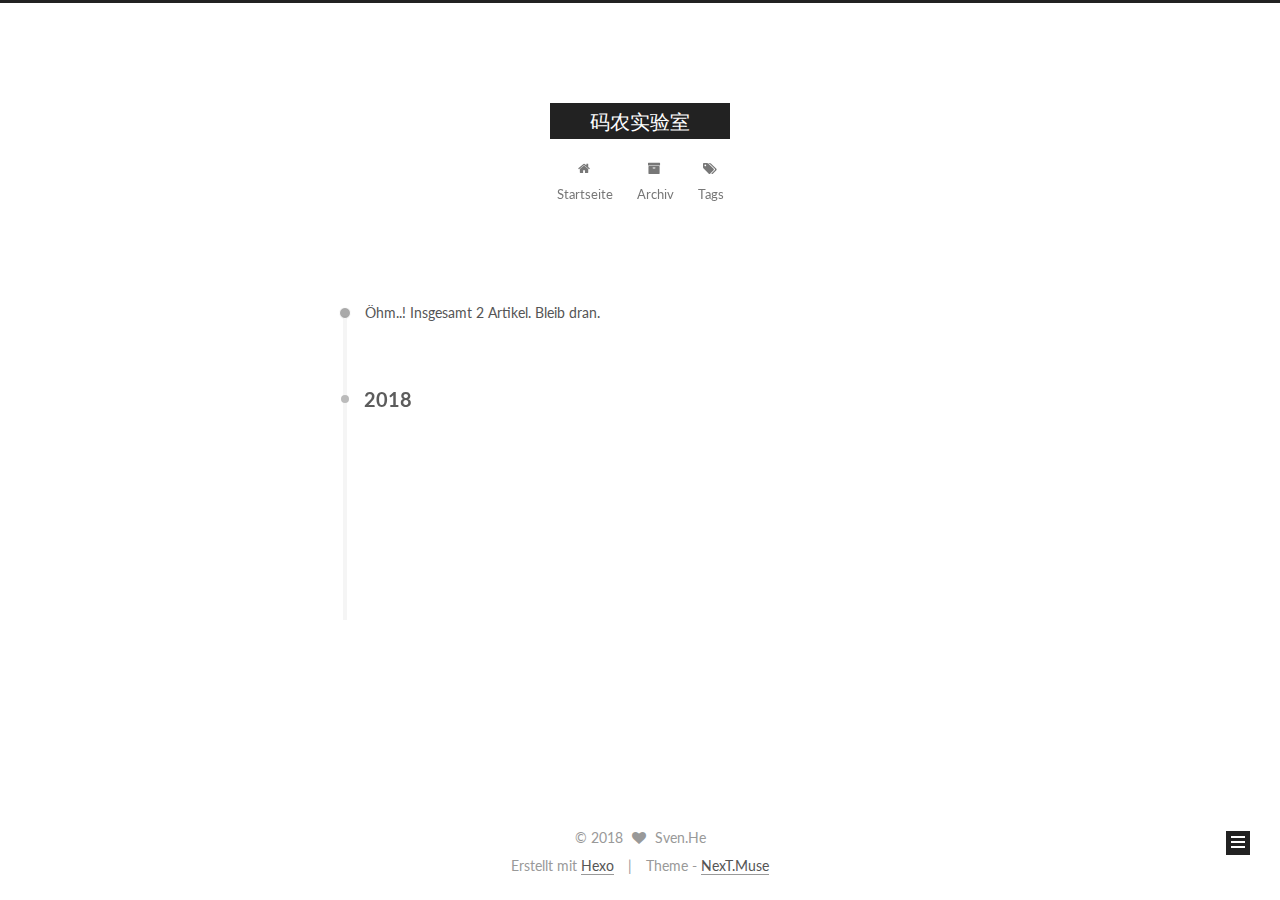
==== commit b77b5d0d: "Site updated: 2018-02-23 20:45:16" ====
--- a/archives/index.html
+++ b/archives/index.html
@@ -95,12 +95,12 @@
 
 
 <meta property="og:type" content="website">
-<meta property="og:title" content="Hexo">
+<meta property="og:title" content="码农实验室">
 <meta property="og:url" content="http://svenhe.com/archives/index.html">
-<meta property="og:site_name" content="Hexo">
+<meta property="og:site_name" content="码农实验室">
 <meta property="og:locale" content="zh">
 <meta name="twitter:card" content="summary">
-<meta name="twitter:title" content="Hexo">
+<meta name="twitter:title" content="码农实验室">
 
 
 
@@ -135,7 +135,7 @@
 
 
 
-  <title>Archiv | Hexo</title>
+  <title>Archiv | 码农实验室</title>
   
 
 
@@ -171,7 +171,7 @@
     <div class="custom-logo-site-title">
       <a href="/"  class="brand" rel="start">
         <span class="logo-line-before"><i></i></span>
-        <span class="site-title">Hexo</span>
+        <span class="site-title">码农实验室</span>
         <span class="logo-line-after"><i></i></span>
       </a>
     </div>
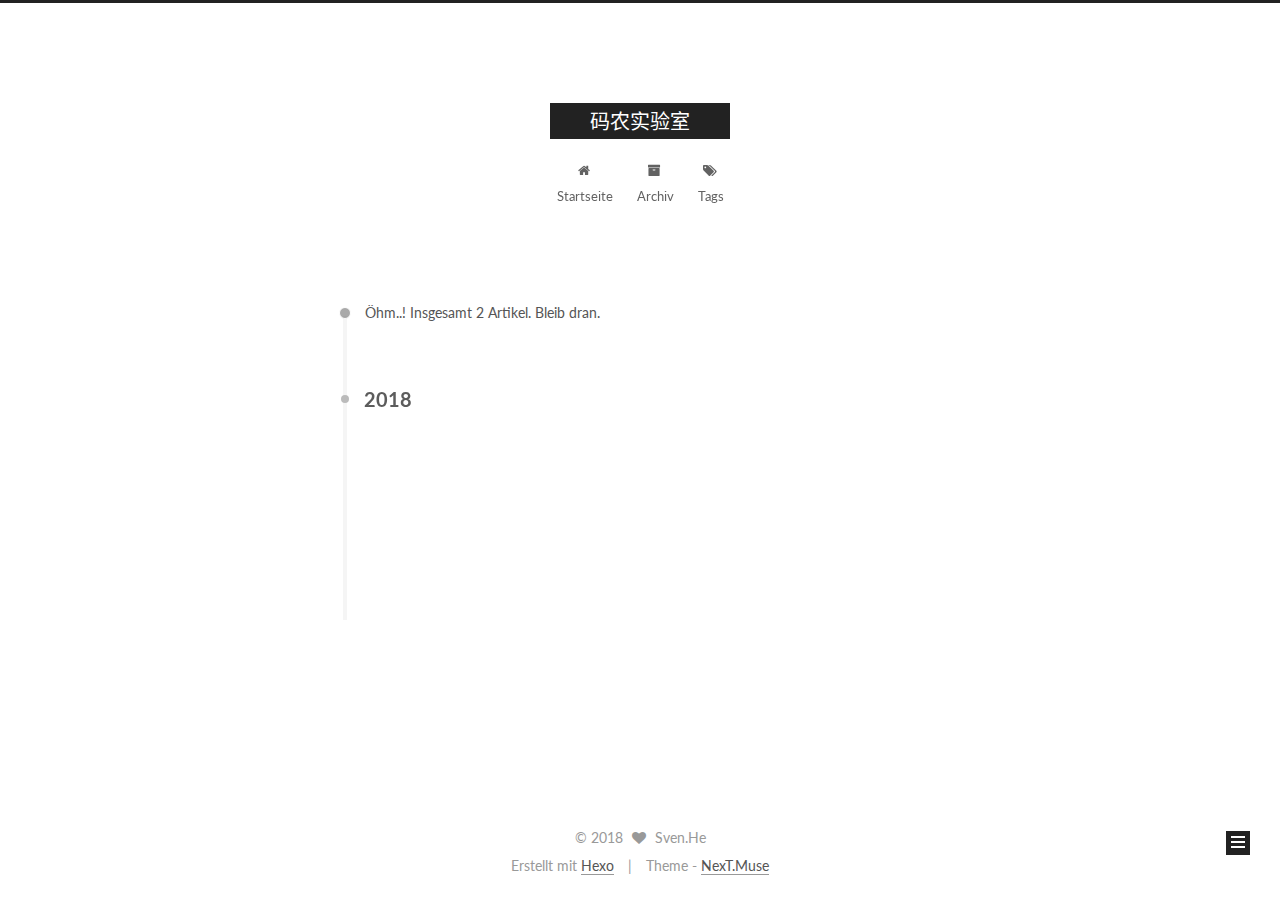
==== commit b6524aad: "Site updated: 2018-02-23 20:47:42" ====
--- a/archives/index.html
+++ b/archives/index.html
@@ -5,7 +5,7 @@
   
 
 
-<html class="theme-next muse use-motion" lang="zh">
+<html class="theme-next muse use-motion" lang="zh-CN">
 <head>
   <meta charset="UTF-8"/>
 <meta http-equiv="X-UA-Compatible" content="IE=edge" />
@@ -98,7 +98,7 @@
 <meta property="og:title" content="码农实验室">
 <meta property="og:url" content="http://svenhe.com/archives/index.html">
 <meta property="og:site_name" content="码农实验室">
-<meta property="og:locale" content="zh">
+<meta property="og:locale" content="zh-CN">
 <meta name="twitter:card" content="summary">
 <meta name="twitter:title" content="码农实验室">
 
@@ -153,7 +153,7 @@
 
 </head>
 
-<body itemscope itemtype="http://schema.org/WebPage" lang="zh">
+<body itemscope itemtype="http://schema.org/WebPage" lang="zh-CN">
 
   
   
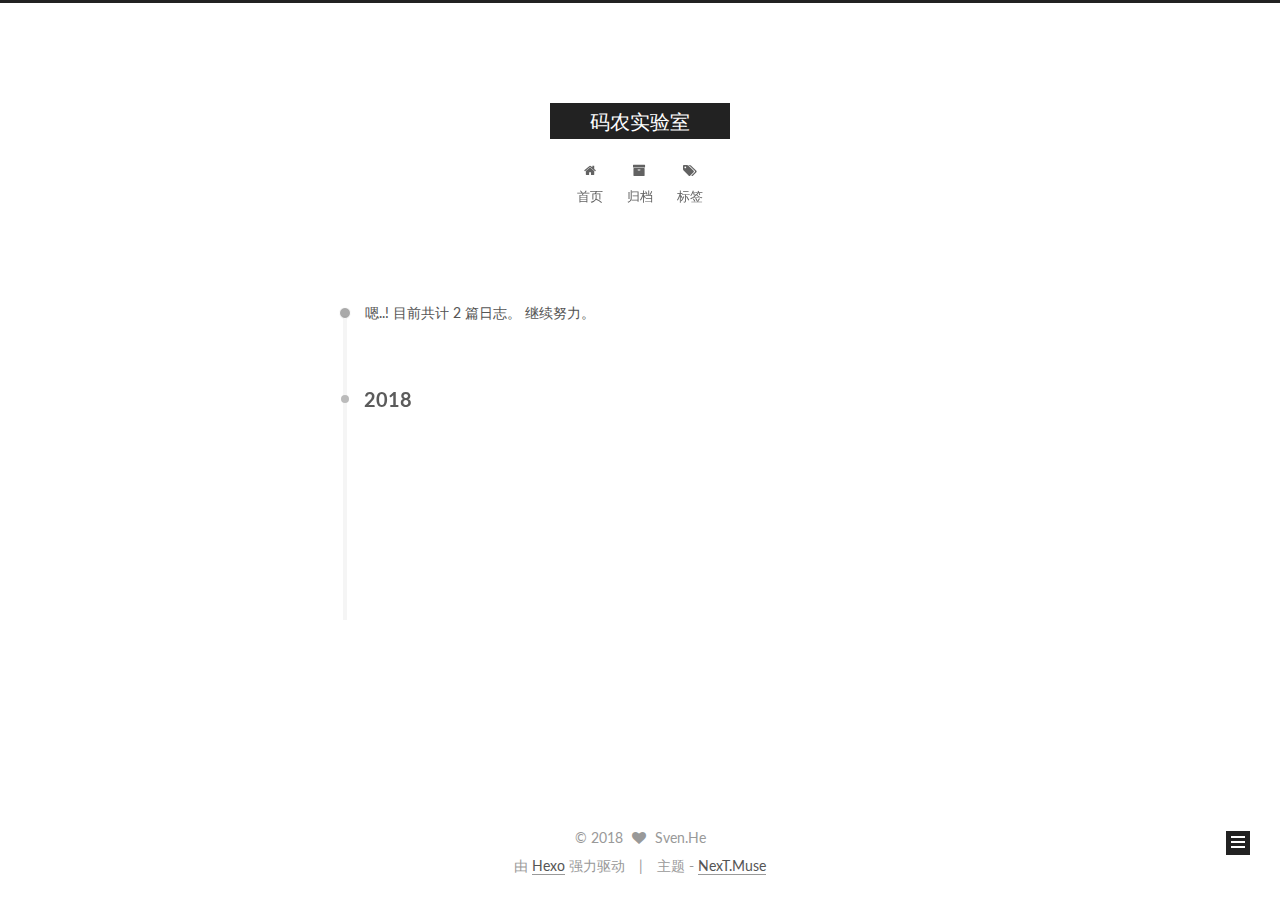
==== commit 052b8424: "Site updated: 2018-02-24 14:33:41" ====
--- a/archives/index.html
+++ b/archives/index.html
@@ -5,7 +5,7 @@
   
 
 
-<html class="theme-next muse use-motion" lang="zh-CN">
+<html class="theme-next muse use-motion" lang="zh-Hans">
 <head>
   <meta charset="UTF-8"/>
 <meta http-equiv="X-UA-Compatible" content="IE=edge" />
@@ -98,7 +98,7 @@
 <meta property="og:title" content="码农实验室">
 <meta property="og:url" content="http://svenhe.com/archives/index.html">
 <meta property="og:site_name" content="码农实验室">
-<meta property="og:locale" content="zh-CN">
+<meta property="og:locale" content="zh-Hans">
 <meta name="twitter:card" content="summary">
 <meta name="twitter:title" content="码农实验室">
 
@@ -115,7 +115,7 @@
     motion: true,
     duoshuo: {
       userId: '0',
-      author: 'Author'
+      author: '博主'
     },
     algolia: {
       applicationID: '',
@@ -135,7 +135,7 @@
 
 
 
-  <title>Archiv | 码农实验室</title>
+  <title>归档 | 码农实验室</title>
   
 
 
@@ -153,7 +153,7 @@
 
 </head>
 
-<body itemscope itemtype="http://schema.org/WebPage" lang="zh-CN">
+<body itemscope itemtype="http://schema.org/WebPage" lang="zh-Hans">
 
   
   
@@ -201,7 +201,7 @@
             
               <i class="menu-item-icon fa fa-fw fa-home"></i> <br />
             
-            Startseite
+            首页
           </a>
         </li>
       
@@ -211,7 +211,7 @@
             
               <i class="menu-item-icon fa fa-fw fa-archive"></i> <br />
             
-            Archiv
+            归档
           </a>
         </li>
       
@@ -221,7 +221,7 @@
             
               <i class="menu-item-icon fa fa-fw fa-tags"></i> <br />
             
-            Tags
+            标签
           </a>
         </li>
       
@@ -257,7 +257,7 @@
         
           
         
-        Öhm..! Insgesamt 2 Artikel. Bleib dran.
+        嗯..! 目前共计 2 篇日志。 继续努力。
       </span>
 
       
@@ -393,7 +393,7 @@
             <div class="site-state-item site-state-posts">
               <a href="/archives/">
                 <span class="site-state-item-count">2</span>
-                <span class="site-state-item-name">Artikel</span>
+                <span class="site-state-item-name">日志</span>
               </a>
             </div>
           
@@ -447,11 +447,11 @@
 
 
 <div class="powered-by">
-  Erstellt mit  <a class="theme-link" href="https://hexo.io">Hexo</a>
+  由 <a class="theme-link" href="https://hexo.io">Hexo</a> 强力驱动
 </div>
 
 <div class="theme-info">
-  Theme -
+  主题 -
   <a class="theme-link" href="https://github.com/iissnan/hexo-theme-next">
     NexT.Muse
   </a>
--- a/css/main.css
+++ b/css/main.css
@@ -1807,7 +1807,7 @@
   width: 4px;
   height: 4px;
   border-radius: 50%;
-  background: #2d71c4;
+  background: #6ca8be;
 }
 .links-of-blogroll {
   font-size: 13px;
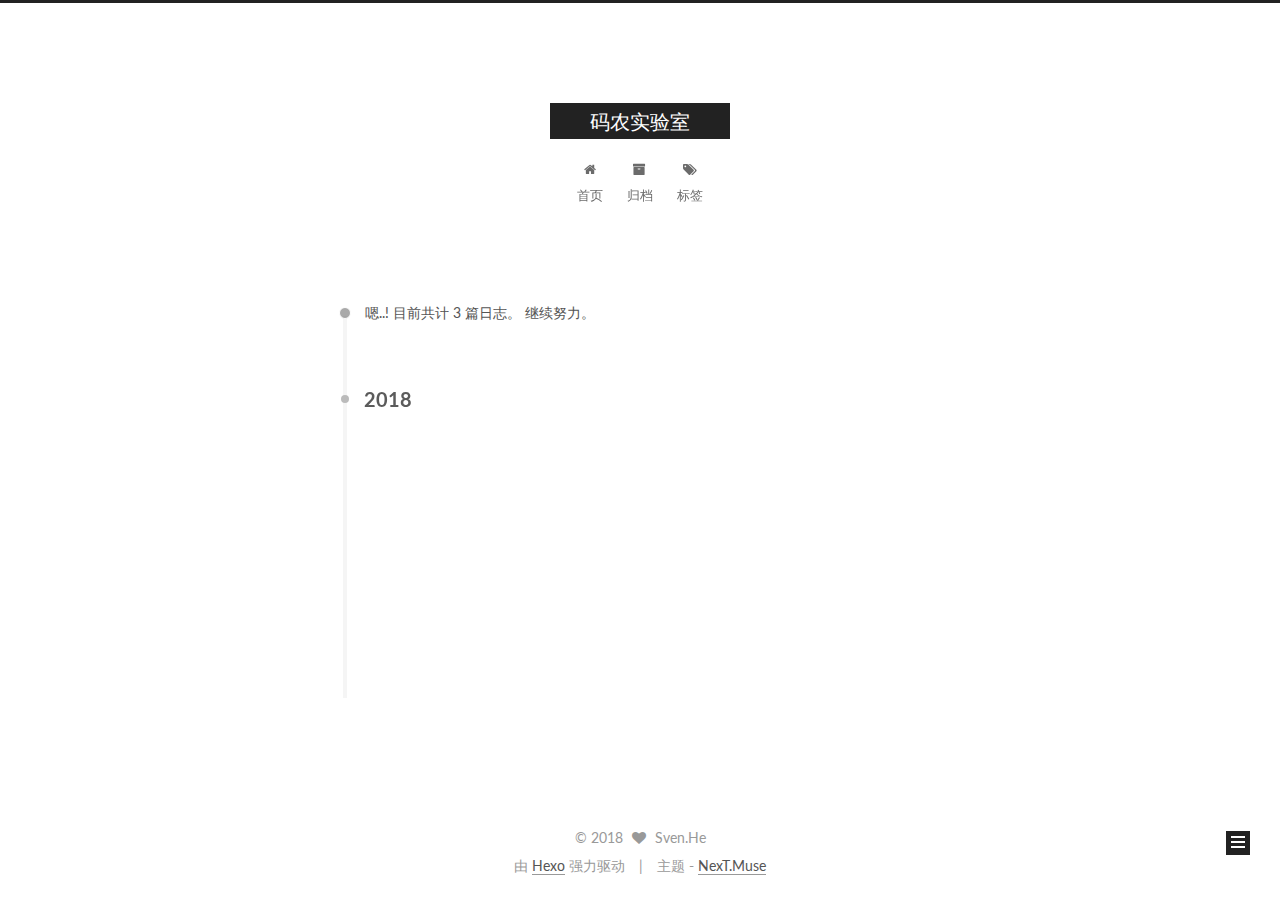
==== commit bdef9f89: "Site updated: 2018-02-25 14:39:01" ====
--- a/archives/index.html
+++ b/archives/index.html
@@ -257,7 +257,7 @@
         
           
         
-        嗯..! 目前共计 2 篇日志。 继续努力。
+        嗯..! 目前共计 3 篇日志。 继续努力。
       </span>
 
       
@@ -271,6 +271,43 @@
           <div class="collection-title">
             <h2 class="archive-year motion-element" id="archive-year-2018">2018</h2>
           </div>
+        
+        
+
+        
+
+  <article class="post post-type-normal" itemscope itemtype="http://schema.org/Article">
+    <header class="post-header">
+
+      <h2 class="post-title">
+        
+            <a class="post-title-link" href="/2018/02/25/php-PSR1-basic-coding-standard/" itemprop="url">
+              
+                <span itemprop="name">PHP PSR-1 基本代码规范</span>
+              
+            </a>
+        
+      </h2>
+
+      <div class="post-meta">
+        <time class="post-time" itemprop="dateCreated"
+              datetime="2018-02-25T14:34:09+08:00"
+              content="2018-02-25" >
+          02-25
+        </time>
+      </div>
+
+    </header>
+  </article>
+
+
+
+      
+
+        
+        
+        
+
         
         
 
@@ -392,7 +429,7 @@
           
             <div class="site-state-item site-state-posts">
               <a href="/archives/">
-                <span class="site-state-item-count">2</span>
+                <span class="site-state-item-count">3</span>
                 <span class="site-state-item-name">日志</span>
               </a>
             </div>
--- a/css/main.css
+++ b/css/main.css
@@ -1807,7 +1807,7 @@
   width: 4px;
   height: 4px;
   border-radius: 50%;
-  background: #6ca8be;
+  background: #ffb1d2;
 }
 .links-of-blogroll {
   font-size: 13px;
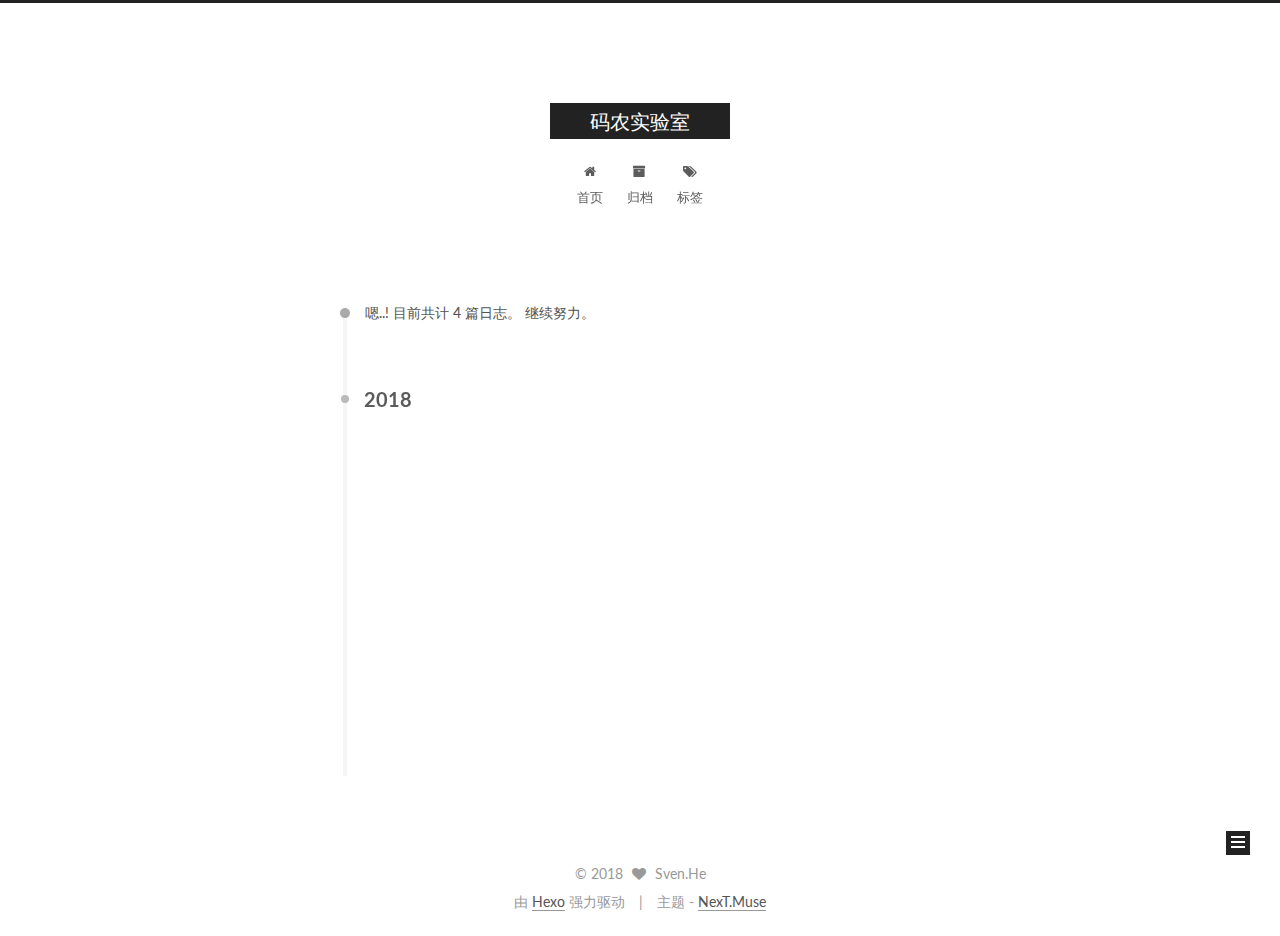
==== commit d130d23e: "Site updated: 2018-02-27 13:47:18" ====
--- a/archives/index.html
+++ b/archives/index.html
@@ -257,7 +257,7 @@
         
           
         
-        嗯..! 目前共计 3 篇日志。 继续努力。
+        嗯..! 目前共计 4 篇日志。 继续努力。
       </span>
 
       
@@ -271,6 +271,43 @@
           <div class="collection-title">
             <h2 class="archive-year motion-element" id="archive-year-2018">2018</h2>
           </div>
+        
+        
+
+        
+
+  <article class="post post-type-normal" itemscope itemtype="http://schema.org/Article">
+    <header class="post-header">
+
+      <h2 class="post-title">
+        
+            <a class="post-title-link" href="/2018/02/27/resolve-mysql-cannot-start/" itemprop="url">
+              
+                <span itemprop="name">MySQL 无法启动问题修复过程</span>
+              
+            </a>
+        
+      </h2>
+
+      <div class="post-meta">
+        <time class="post-time" itemprop="dateCreated"
+              datetime="2018-02-27T13:43:15+08:00"
+              content="2018-02-27" >
+          02-27
+        </time>
+      </div>
+
+    </header>
+  </article>
+
+
+
+      
+
+        
+        
+        
+
         
         
 
@@ -429,7 +466,7 @@
           
             <div class="site-state-item site-state-posts">
               <a href="/archives/">
-                <span class="site-state-item-count">3</span>
+                <span class="site-state-item-count">4</span>
                 <span class="site-state-item-name">日志</span>
               </a>
             </div>
--- a/css/main.css
+++ b/css/main.css
@@ -1807,7 +1807,7 @@
   width: 4px;
   height: 4px;
   border-radius: 50%;
-  background: #ffb1d2;
+  background: #ff09ff;
 }
 .links-of-blogroll {
   font-size: 13px;
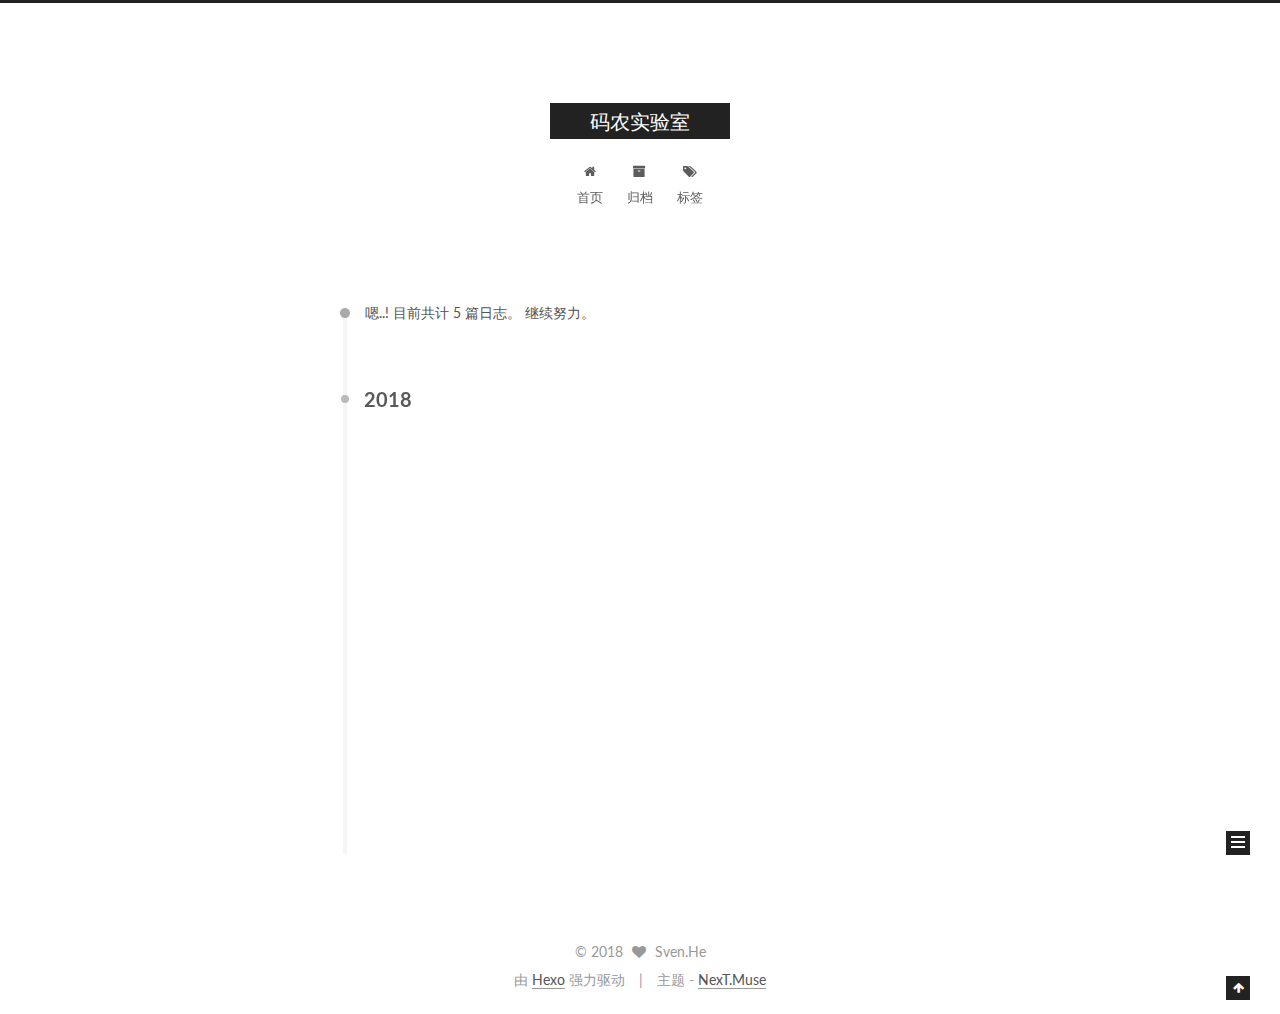
==== commit d70653cd: "Site updated: 2018-03-06 18:03:24" ====
--- a/archives/index.html
+++ b/archives/index.html
@@ -257,7 +257,7 @@
         
           
         
-        嗯..! 目前共计 4 篇日志。 继续努力。
+        嗯..! 目前共计 5 篇日志。 继续努力。
       </span>
 
       
@@ -271,6 +271,43 @@
           <div class="collection-title">
             <h2 class="archive-year motion-element" id="archive-year-2018">2018</h2>
           </div>
+        
+        
+
+        
+
+  <article class="post post-type-normal" itemscope itemtype="http://schema.org/Article">
+    <header class="post-header">
+
+      <h2 class="post-title">
+        
+            <a class="post-title-link" href="/2018/03/06/git-cheat-sheet-best-pracities/" itemprop="url">
+              
+                <span itemprop="name">GIT 备忘录 & 最佳实践</span>
+              
+            </a>
+        
+      </h2>
+
+      <div class="post-meta">
+        <time class="post-time" itemprop="dateCreated"
+              datetime="2018-03-06T18:02:39+08:00"
+              content="2018-03-06" >
+          03-06
+        </time>
+      </div>
+
+    </header>
+  </article>
+
+
+
+      
+
+        
+        
+        
+
         
         
 
@@ -466,7 +503,7 @@
           
             <div class="site-state-item site-state-posts">
               <a href="/archives/">
-                <span class="site-state-item-count">4</span>
+                <span class="site-state-item-count">5</span>
                 <span class="site-state-item-name">日志</span>
               </a>
             </div>
--- a/css/main.css
+++ b/css/main.css
@@ -1807,7 +1807,7 @@
   width: 4px;
   height: 4px;
   border-radius: 50%;
-  background: #ff09ff;
+  background: #2f526c;
 }
 .links-of-blogroll {
   font-size: 13px;
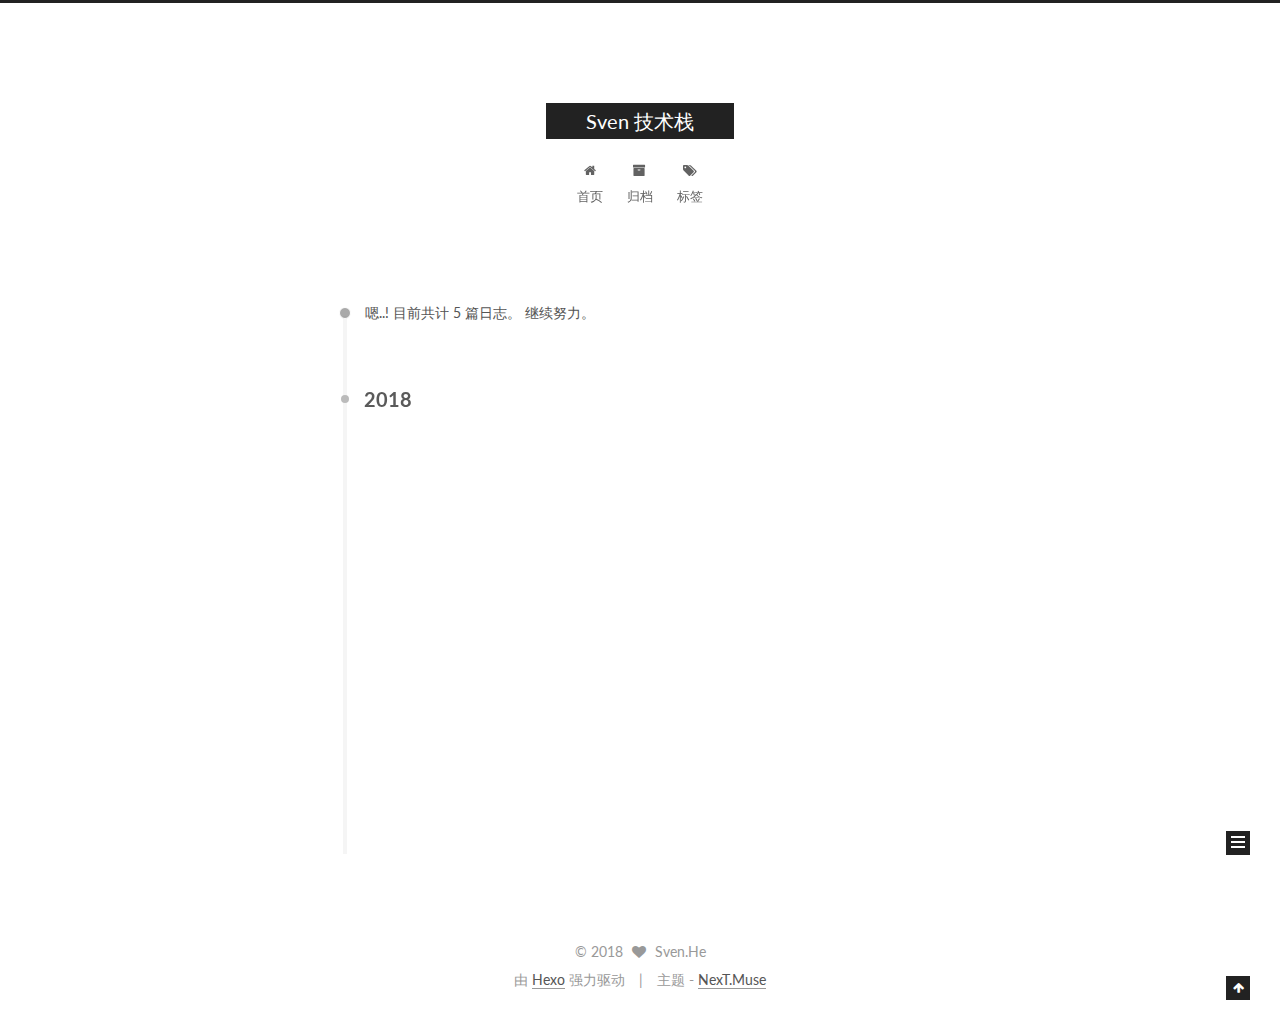
==== commit 24d54512: "Site updated: 2018-07-09 16:46:28" ====
--- a/archives/index.html
+++ b/archives/index.html
@@ -95,12 +95,12 @@
 
 
 <meta property="og:type" content="website">
-<meta property="og:title" content="码农实验室">
+<meta property="og:title" content="Sven 技术栈">
 <meta property="og:url" content="http://svenhe.com/archives/index.html">
-<meta property="og:site_name" content="码农实验室">
+<meta property="og:site_name" content="Sven 技术栈">
 <meta property="og:locale" content="zh-Hans">
 <meta name="twitter:card" content="summary">
-<meta name="twitter:title" content="码农实验室">
+<meta name="twitter:title" content="Sven 技术栈">
 
 
 
@@ -135,7 +135,7 @@
 
 
 
-  <title>归档 | 码农实验室</title>
+  <title>归档 | Sven 技术栈</title>
   
 
 
@@ -171,7 +171,7 @@
     <div class="custom-logo-site-title">
       <a href="/"  class="brand" rel="start">
         <span class="logo-line-before"><i></i></span>
-        <span class="site-title">码农实验室</span>
+        <span class="site-title">Sven 技术栈</span>
         <span class="logo-line-after"><i></i></span>
       </a>
     </div>
--- a/css/main.css
+++ b/css/main.css
@@ -1807,7 +1807,7 @@
   width: 4px;
   height: 4px;
   border-radius: 50%;
-  background: #2f526c;
+  background: #57c1ff;
 }
 .links-of-blogroll {
   font-size: 13px;
